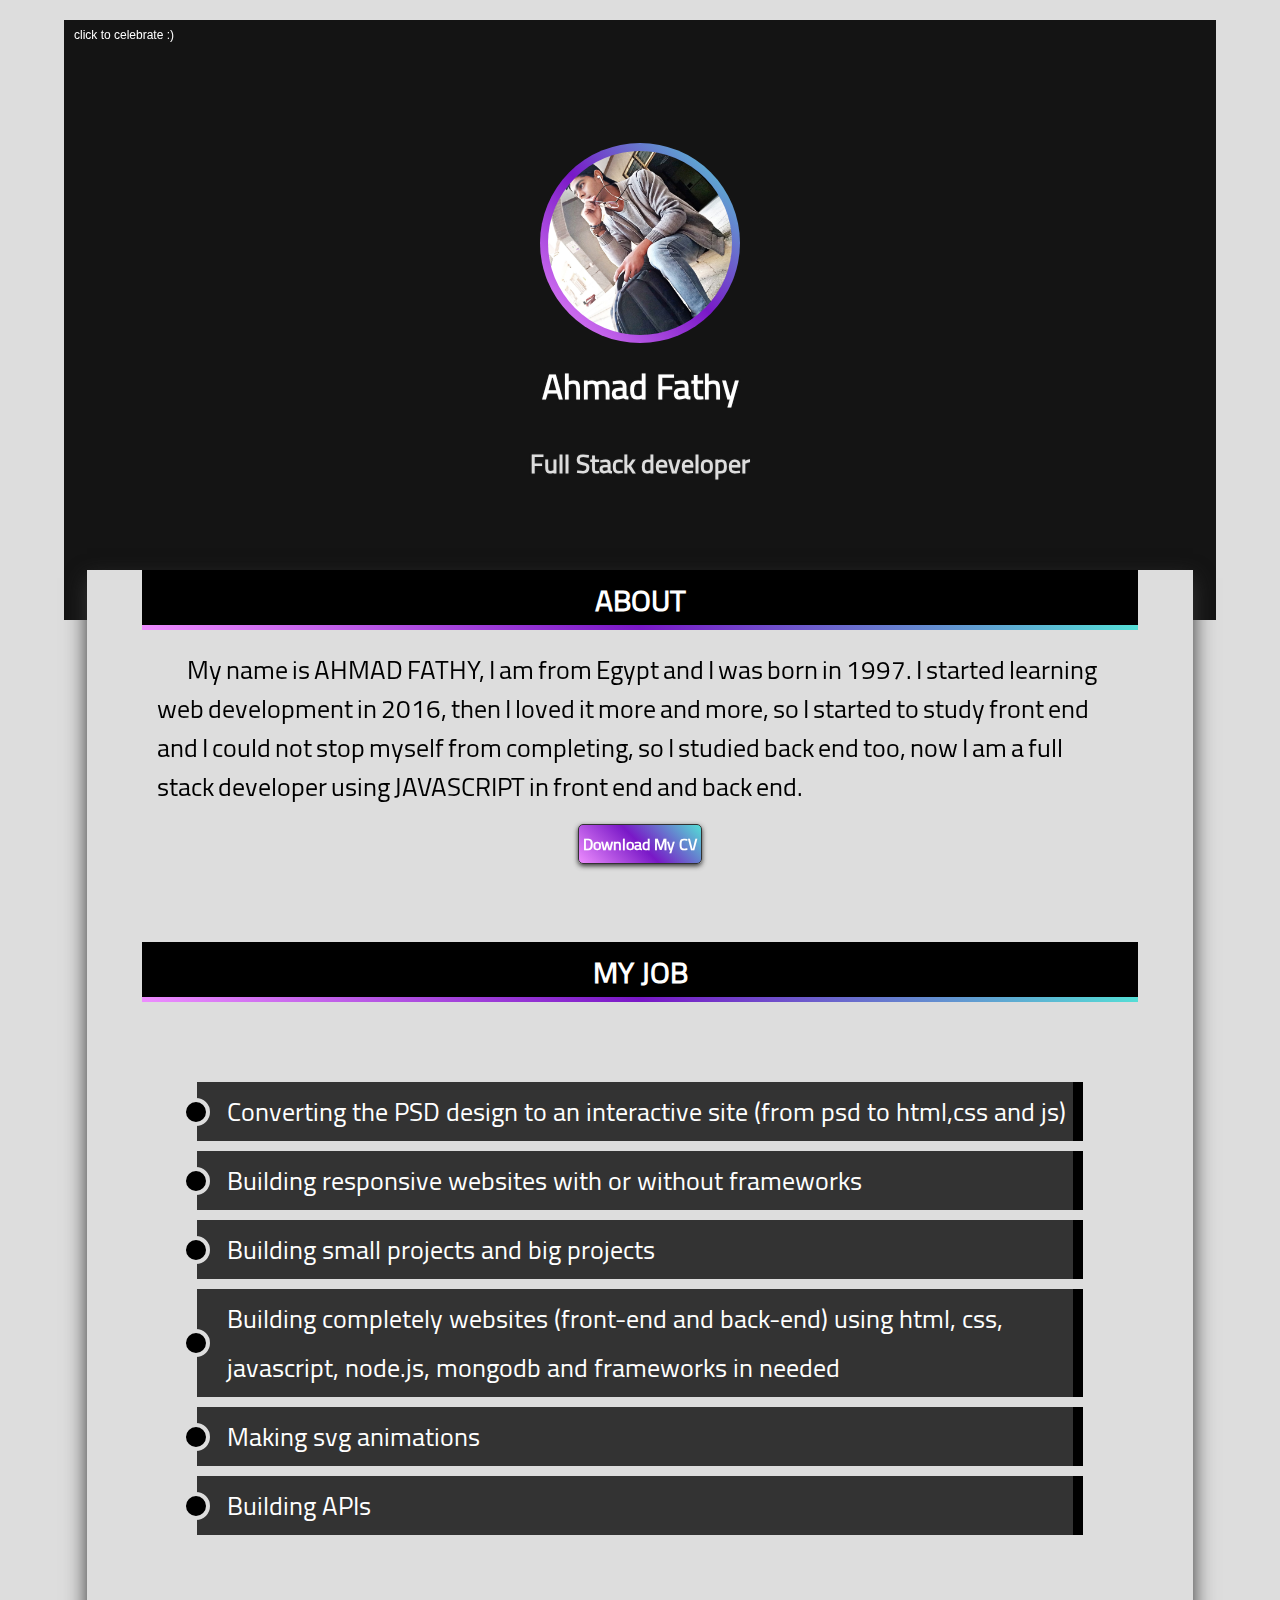
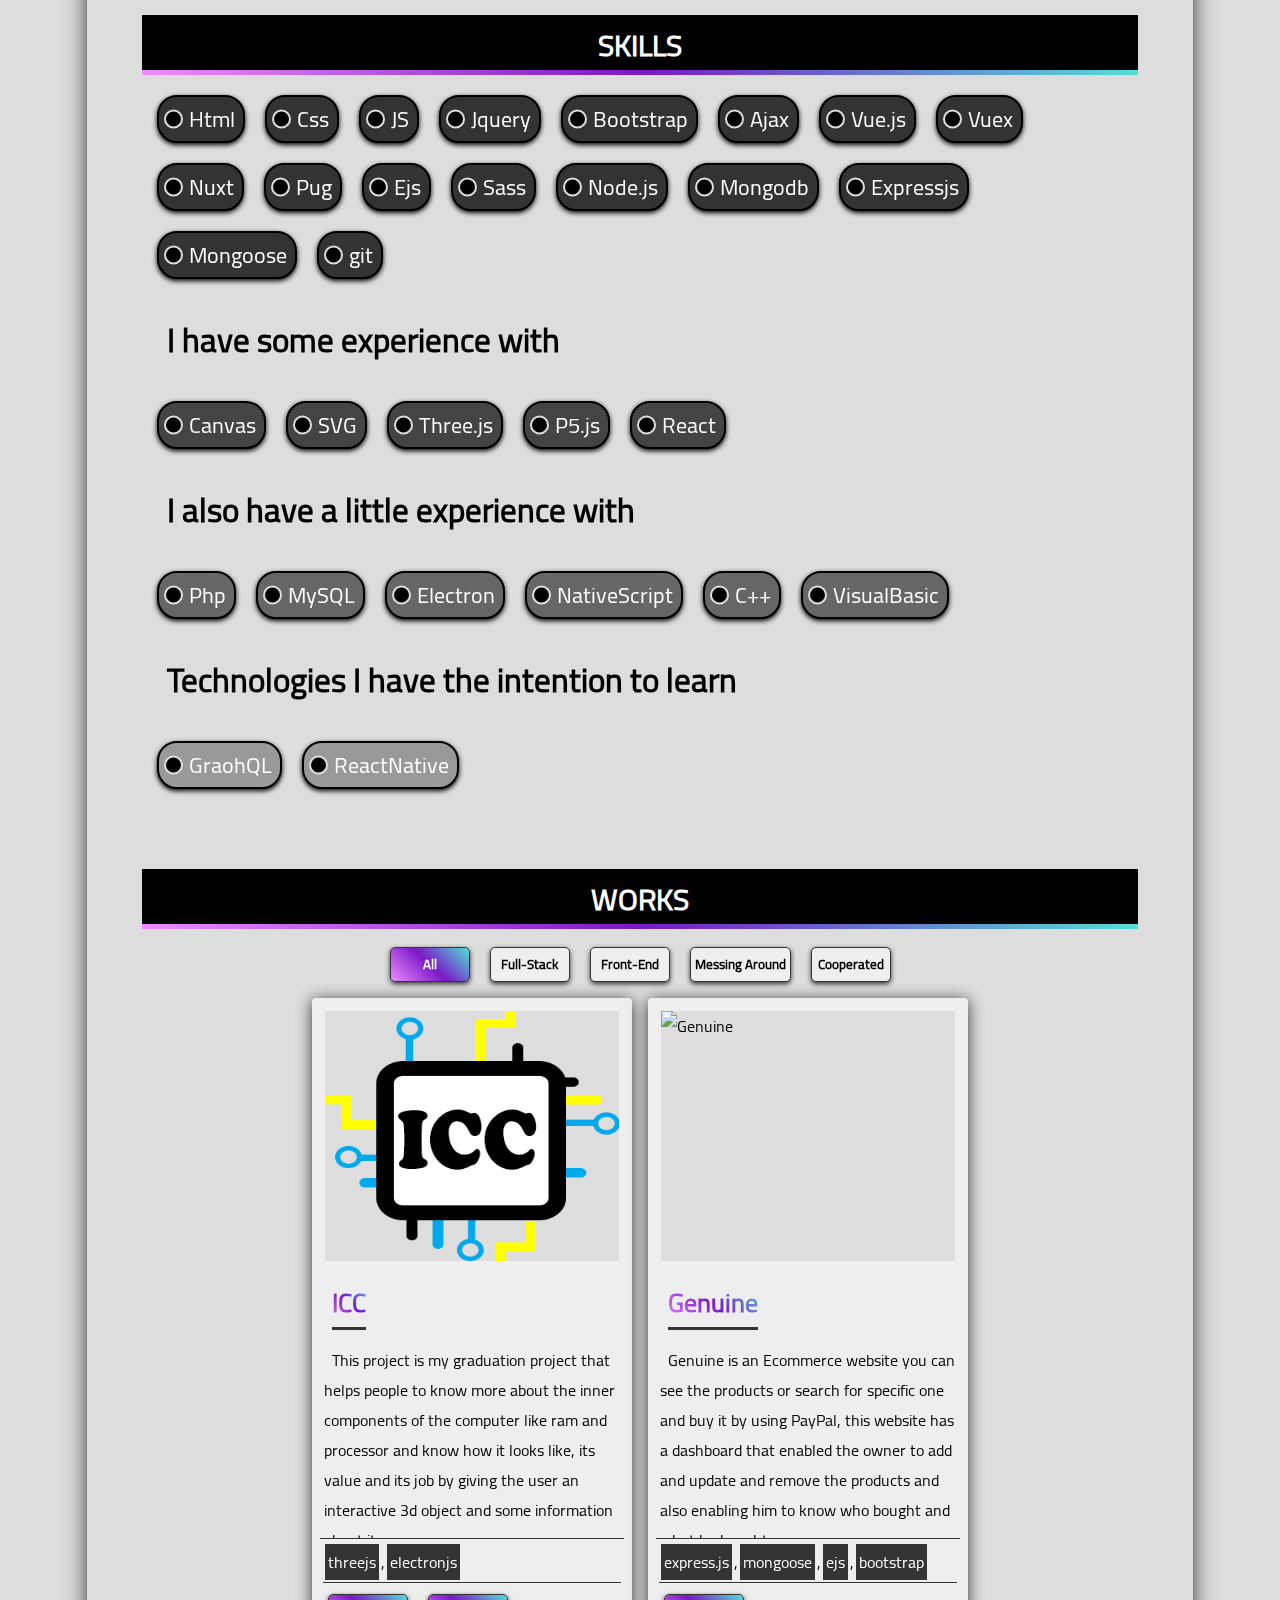
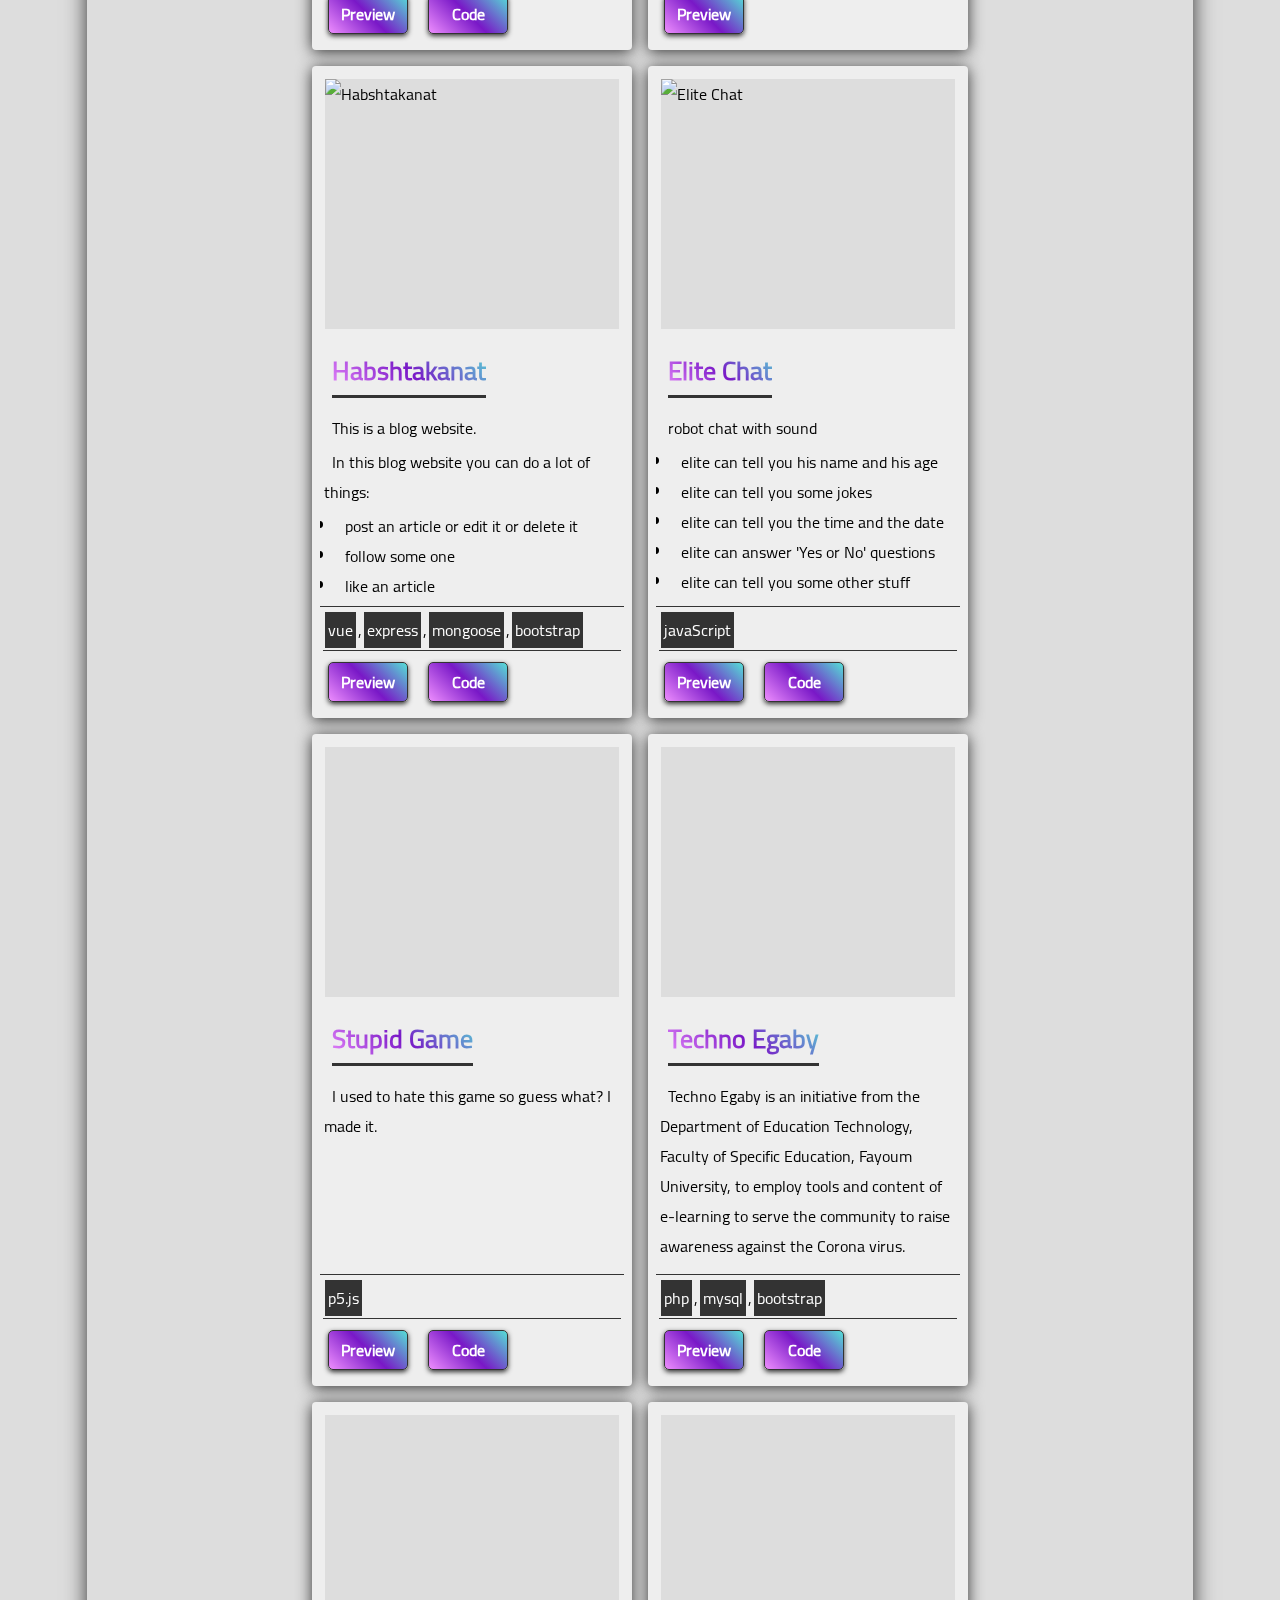
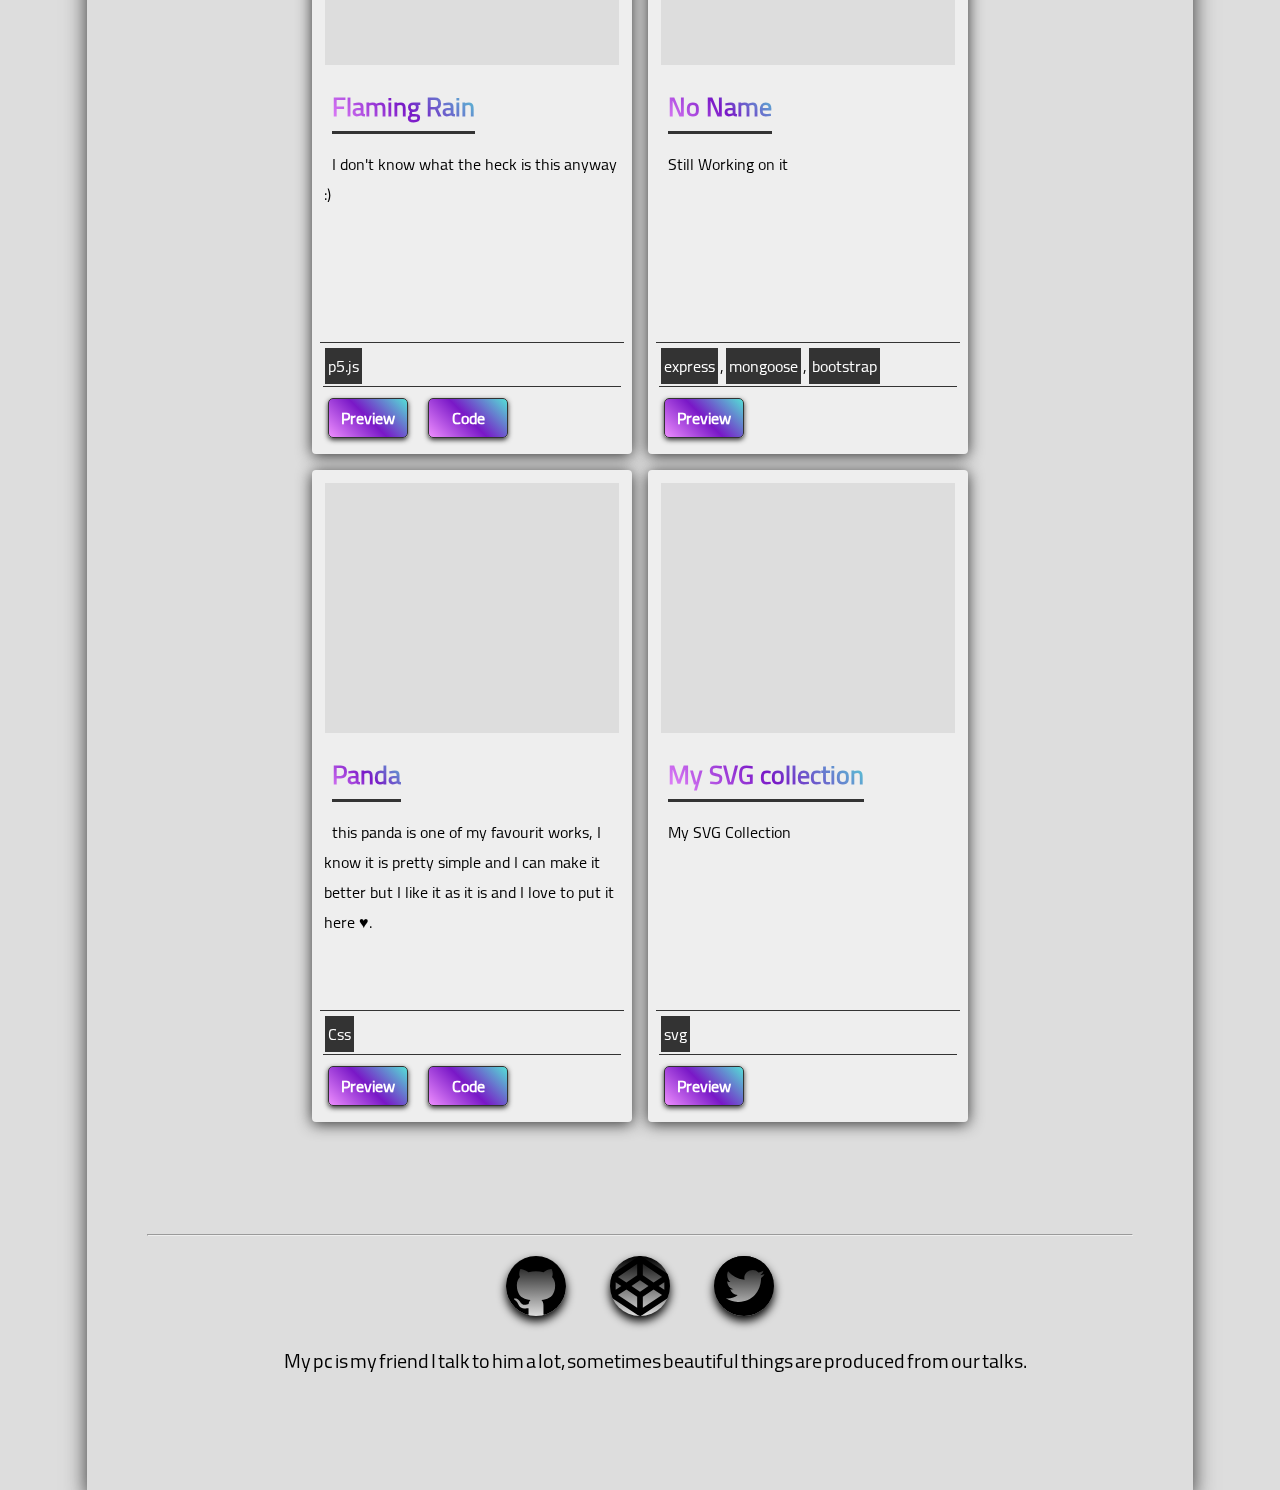
==== index.html @ 1980c222 "☺" ====
<!DOCTYPE html>
<html lang="en">
<head>
    <meta charset="UTF-8">
    <meta name="viewport" content="width=device-width, initial-scale=1.0">
    <meta http-equiv="X-UA-Compatible" content="ie=edge">
    <meta name="Description" content="full stack developer - javascript"/>
    <meta name="keywords" content="ahmad fathy, ahmed fathy, programmer, developer, front end developer, back end develope, full stack developer,freelancer,free lancer ,portofolio, js, javascript, javascript deceloper" />
    <meta property="og:image" content="images/me.jpg" />
    <link rel="icon" href="images/fav.png">
    <!-- <link href="https://fonts.googleapis.com/css?family=El+Messiri|Nova+Flat&display=swap" rel="stylesheet"> -->
    <link rel="stylesheet" href="style/main.css">
    <title>Ahmad Fathy</title>
</head>
<body>
  <section class="container">
    <header class="header">
      <img id="me" src="images/me.jpg" />
      <h1 class="my-name">Ahmad Fathy</h1>
      <h2 class="job-desc">Full Stack developer</h2>
    </header>
    <div class="inherit-container">

      <!-- ABOUT -->
      <div class="section about">
        <h2 class="sub-head">ABOUT</h2>
        <p class="paragraph">
            My name is AHMAD FATHY, I am from Egypt and I was born in 1997. I started learning web development in 2016, then I loved it more and more, so I started to study front end and I could not stop myself from completing, so I studied back end too, now I am a full stack developer using JAVASCRIPT in front end and back end.
        </p>
        <a href="cv/AHMAD FATHY CV.pdf" download class="btn btn-colorful">Download My CV</a>
      </div>

      <!-- MY-JOB -->
      <div class="section my-job">
        <h2 class="sub-head">MY JOB</h2>
        <ul>
          <li>Converting the PSD design to an interactive site (from psd to html,css and js)</li>
          <li>Building responsive websites with or without frameworks</li>
          <li>Building small projects and big projects</li>
          <li>Building completely websites (front-end and back-end) using html, css, javascript, node.js, mongodb and frameworks in needed</li>
          <li>Making svg animations</li>
          <li>Building APIs</li>
        </ul>
      </div>

      <!-- SKILLS -->
      <div class="section skills">
        <h2 class="sub-head">SKILLS</h2>
        <div class="languages">
          <!-- fluent -->
          <div class="fluent-langs"></div>

          <!-- Intermediate -->
          <h3 class="sub-head3">I have some experience with </h3>
          <div class="Intermediate-langs"></div>

          <!-- little experience -->
          <h3 class="sub-head3">I also have a little experience with </h3>
          <div class="little-langs"></div>

          <!-- intention  -->
          <h3 class="sub-head3">Technologies I have the intention to learn </h3>
          <div class="intention-langs"></div>
        </div>
      </div>

      <!-- WORKS -->
      <div class="section my-works-conatiner">
        <h2 class="sub-head">WORKS</h2>
        <div class="show-btns">
          <button class="btn show-btn btn-colorful" id="all">All</button>
          <button class="btn show-btn" id="fullstack">Full-Stack</button>
          <button class="btn show-btn" id="frontend">Front-End</button>
          <button class="btn show-btn" id="messingaround">Messing Around</button>
          <!-- <button class="btn show-btn" id="svg">SVG</button> -->
          <button class="btn show-btn" id="cooperated">Cooperated</button>
        </div>

        <div class="my-works"></div>

      </div>

      <!-- my links -->
      <div class="section contact">
        <hr width="100%"/>
        <div class="social">
          <a title="github" href="https://github.com/ahmadfathy97" target="_blank" rel="noopener">
            <img src="images/github.svg" alt="github">
          </a>
          <a title="codepen" href="https://codepen.io/ahmadfathy" target="_blank" rel="noopener">
            <img src="images/codepen.svg" alt="codepen">
          </a>
          <a title="twitter" href="https://twitter.com/ahmad_fathy97" target="_blank" rel="noopener">
            <img src="images/twitter.svg" alt="twitter">
          </a>
        </div>
        <p class="paragraph sm">
    My pc is my friend I talk to him a lot, sometimes beautiful things are produced from our talks.
        </p>
      </div>
    </div>
  </section>

  <section id="overlay" class="overlay">
      <span id="overlay-close">X</span>
      <img id="overlay-background"/>
  </section>
  <section class="loading">
      <div class="loader"></div>
  </section>
  <script src="js/p5.min.js"></script>
  <script src="js/randomCircles.js"></script>
  <script src="js/main.js"></script>
  <script src="js/skills.js"></script>
  <script src="js/works.js"></script>

</body>
</html>
---- style/main.css ----
*{padding:0;margin:0;box-sizing: border-box;transition: all .8s ease;font-family: 'Cairo', sans-serif;}
:root{
  --main-gradient: linear-gradient(45deg,rgb(237, 141, 254),rgb(121, 24, 199),rgb(84, 223, 214));
  /*
  --main-gradient: linear-gradient(45deg,#ed8dfe,#7918c7,#54dfd6);
  //linear-gradient(45deg,#ff0,#0ff,#f0f)
  */
  --light-color: #ddd;
  --dark-color: #333;
  --black: #000;
  --white: #fff;
}

body{
    background: var(--light-color);
    overflow: hidden;
}
*::-webkit-scrollbar {
    width: 1em;
}
/*body::-webkit-scrollbar-track {
  background: #ddd;
}*/
*::-webkit-scrollbar-thumb {
    background: var(--dark-color);
    cursor: pointer;
    box-shadow: 0px 0px 0px var(--light-color) inset;
}
*::-webkit-scrollbar-thumb:hover {
    box-shadow: 0px 0px 5px var(--light-color) inset;
}

/********* some global classes ***************/
.btn{
  padding: .25rem;
  margin: .5rem;
  display: inline-block;
  text-align: center;
  border: 1px solid var(--dark-color);
  border-radius: 5px;
  text-decoration: none;
  font-weight: bold;
  cursor: pointer;
  outline: none;
  min-width: 80px;
  box-shadow: 0px 2px 5px var(--dark-color);
  transition: all .3s ease
}
.btn-colorful{
  background: var(--main-gradient);
  color: var(--white);
}
.btn:hover{
  box-shadow: none;
}
.btn-colorful:hover{
  box-shadow: none;
}
.section{
    position: relative;
    width: 90%;
    margin: auto;
    min-height: 40vh;
    padding: 70px 5px;
    display: flex;
    align-items: center;
    justify-content: center;
    flex-direction: column;
}
.sub-head{
    padding: 2px;
    font-size: 30px;
    margin: auto;
    background: var(--black);
    color: var(--white);
    text-align: center;
    position: absolute;
    top: 0;
    width: 100%;
}
.sub-head:after{
    content: '';
    position: absolute;
    left:0;
    width: 100%;
    height: 5px;
    bottom: 0;
    background: var(--main-gradient);
}
.paragraph{
    text-indent: 30px;
    font-size: 26px;
    padding: 10px;
    line-height: 1.5em;
    word-spacing: -2px;
}
.sm{
    font-size: 20px;
}
/****************************************/

.container{
    width: 90%;
    margin: 20px auto 50px;
}
header{
    /*background: var(--dark-color);*/
    position: relative;
    background-size: cover;
    display: flex;
    align-items: center;
    justify-content: center;
    flex-direction: column;
    min-height: 600px;
    height: 600px;
    padding: 5px;
    user-select: none; /* to enjoy the celebration without iterrupting :)*/
}
header #defaultCanvas0{
  position: absolute;
  top:0;left:0;
  z-index: -1;
  width: 100%;
  height: 100%;
}
header img{
    width: 200px;
    height: 200px;
    border-radius: 50%;
    background-size: cover;
    background-position: center center;
    padding: 8px;
    cursor: pointer;
    background: var(--main-gradient);
}
header img:hover{
    padding: 3px;
}
header h1.my-name{
    font-size: 35px;
    color: var(--white);
    text-shadow: 0px 0px 2px var(--dark-color);
    margin: 10px;
}
header h2.job-desc{
    font-size: 26px;
    color: var(--light-color);
    text-shadow: 0px 0px 2px var(--dark-color);
    margin: 10px;
}

/*the container that contains all sections exept the header */
.inherit-container{
    position: relative;
    background: var(--light-color);
    width: 96%;
    margin: -50px auto;
    box-shadow: 0px 8px 20px var(--dark-color);
}
/* my job section */
.my-job ul{
    padding-top: 60px;
}
.my-job ul li{
    padding: 5px;
    padding-left: 30px;
    position: relative;
    list-style-type: none;
    font-size: 26px;
    margin: 10px auto;
    background: var(--dark-color);
    width: 90%;
    color: var(--white);
}
.my-job ul li:before{
    content: '';
    position: absolute;
    width: 20px;
    height: 20px;
    top: 50%;
    left: -15px;
    border: 4px solid var(--light-color);
    transform: translate(0, -50%);
    border-radius: 50%;
    background: var(--black);
}
/*.my-job ul li:hover{
    background: var(--main-gradient);
    color: var(--black);
    box-shadow: 0px 2px 5px 2px var(--black)
}*/
.my-job ul li:hover:before, .my-job ul li:hover:after{
    background: var(--main-gradient);
}
.my-job ul li:after{
    content: '';
    position: absolute;
    right: 0;
    width: 10px;
    height: 100%;
    bottom: 0;
    background: var(--black)
}

/* Skills section */
.lang{
    display: inline-block;
    padding: 1px 8px;
    padding-left: 30px;
    text-align: center;
    background: var(--dark-color);;
    color: var(--white);
    border-radius: 20px;
    margin: 10px;
    box-shadow: 0px 2px 5px var(--black);
    font-size: 22px;
    position: relative;
    border: 2px solid var(--black);
}
.lang:after{
    content: '';
    position: absolute;
    top: 50%;
    transform: translate(0, -50%);
    width: 15px;height: 15px;border-radius: 50%;
    background:var(--black);
    border: 2px solid var(--light-color);;
}
.lang:after{
    left: 5px;
}
.lang:hover:after{
    background: var(--main-gradient);
}
.Intermediate{
  background: #444;
}
.little{
    background: #666;
}
.sub-head3{
    font-size: 33px;
    margin: 20px;
}
.intention{
    background: #999;
}
.my-works-conatiner{
  padding-bottom: 0;
}

/* my work section*/
.my-works{
  display: flex;
  align-items: center;justify-content: center;flex-wrap: wrap;
}
.my-works .work{
  width: 320px;
  margin: .5rem;
  padding: .5rem;
  border-radius: 4px;
  box-shadow: 0px 2px 15px var(--dark-color);
  background: #eee
}
.my-works .work .img-container{
  border-radius: 5px;
  padding: 5px;
  overflow: hidden;
  /*background: var(--main-gradient)*/
}
.my-works .work img{
  background: var(--light-color);
  display: block;
  width: 100%;
  height: 250px;
  position: relative;
  cursor: pointer;
  transition: all .3s ease;
}
.my-works .work img:hover{
  transform: scale(1.5,1.5);
}
.my-works .work h3{
  margin: 12px;
}
.my-works .work h3 span{
  font-size: 26px;
  background: var(--main-gradient);
  font-weight: 900;
  -webkit-background-clip: text;
  -webkit-text-fill-color: rgba(0,0,0,0);
  border-bottom: 3px solid var(--dark-color)
}
.my-works .work .work-desc{
  height: 200px;
  overflow-y: auto;
  padding: 2px;
  text-indent: 8px;
  border-bottom: 1px solid var(--dark-color);
}
.my-works .work .work-desc ul li{
  margin-left: 15px !important;
}
.my-works .work .work-desc p{
  margin: 4px 2px;
}
.my-works .work .languages{
  margin: 3px;
  border-bottom: 1px solid var(--dark-color);
}
.my-works .work .languages span{
  display: inline-block;
  background: var(--dark-color);
  color: var(--white);
  padding: 3px;
  margin: 2px
}

/* contact section */
.contact{
    padding-top: 0;
    padding-bottom: 0;
}
.social a{
    border-radius: 50%;
    width: 60px;
    height: 60px;
    text-decoration: none;
    display: inline-block;
    margin: 20px;
    background: linear-gradient(var(--black), transparent);
    transition: all 2s ease;
}
.social a:hover > img{
    background: var(--main-gradient);;
    box-shadow: none;
}
.social a img{
    width: 100%;
    height: 100%;
    border-radius: 50%;
    box-shadow: 0px 5px 10px var(--black);
}

.overlay{
    transition: all 0 ease;
    display: none;
    position: fixed;
    top: 0;left: 0;
    background: linear-gradient(45deg,rgba(237, 141, 254,.95),rgba(121, 24, 199,.95),rgba(84, 223, 214,.95));
    width: 100%;
    height: 100vh;
    justify-content: center;
    align-items: center;
}
.overlay span{
    cursor: pointer;
    position: absolute;
    top: 10px;
    right: 10px;
    width: 30px;
    height: 30px;
    display: flex;align-items: center;justify-content: center;
    border-radius: 50%;
    color: var(--black);
    background: var(--white);
    font-size: 22px;
    z-index: 2
}
.overlay span:hover{
    background: var(--black);
    color: var(--white);
}
.overlay img{
    background-size: cover;
    background-position: center center;
    height: 95%;
    width: 95%;
    max-height: 800px;
    max-width: 1000px;

}
/*loading*/

.loading{
  min-height: 100vh;
  display: flex;
  position: fixed;
  width: 100%;
  z-index: 999999999999999999999;
  top:0;left: 0;
  align-items: center;
  justify-content: center;
  flex-direction: column;
  background: var(--black)
}
.loader{
  transition: all 0s ease;
  position: relative;
  display: flex;align-items: center;justify-content: center;
  width: 200px;
  height: 200px;
  border-radius: 50%;
  background: var(--main-gradient);/*linear-gradient(#ff8,#f88,#0080ff,#673ab7)*/
  animation: load 3s linear infinite;
}
.loader::after{
  content: 'LOADING...';
  position: absolute;
  font-size: 30px;
  color: var(--white);
  display: flex;align-items: center;justify-content: center;
  word-wrap: break-word;
  width: 90%;
  height: 90%;
  border-radius: 50%;
  background: var(--black);
  animation: loadAf 3s linear infinite;
}
.disable{
  animation: disable .3s ease forwards;
}

@keyframes load{
  100%{transform: rotate(360deg);}
}
@keyframes loadAf{
  100%{transform: rotate(-360deg);}
}

@keyframes disable {
  100%{
    overflow: hidden;
    width:0;
    height:0;
    opacity: 0;
    margin:0;
    padding: 0
  }
}

@media(max-width: 1200px){
    .container{
        width: 100%;
        margin: 0;
    }
    .overlay img{
        width: 90%;
        height: 90%;
    }
}
@font-face {
  font-family: Cairo;
  src: url('../fonts/Cairo.ttf');
  font-display: swap;
}
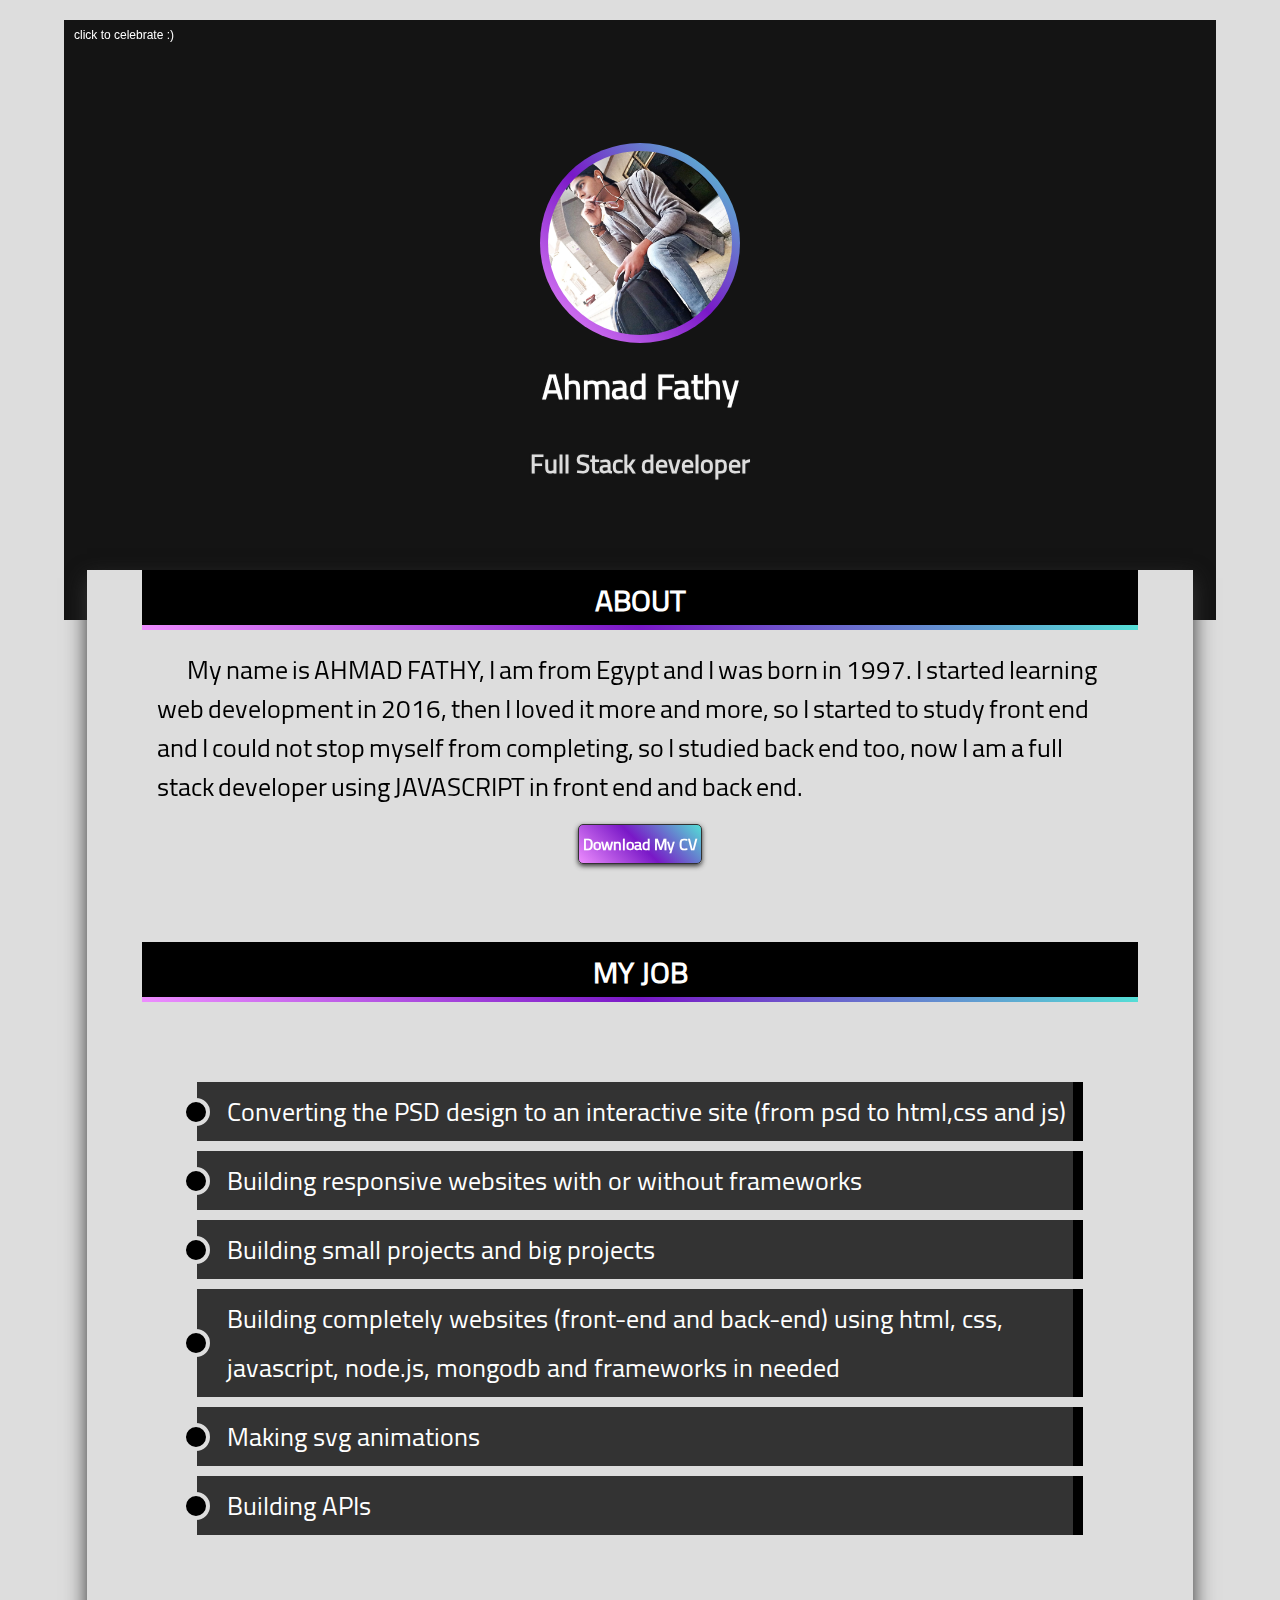
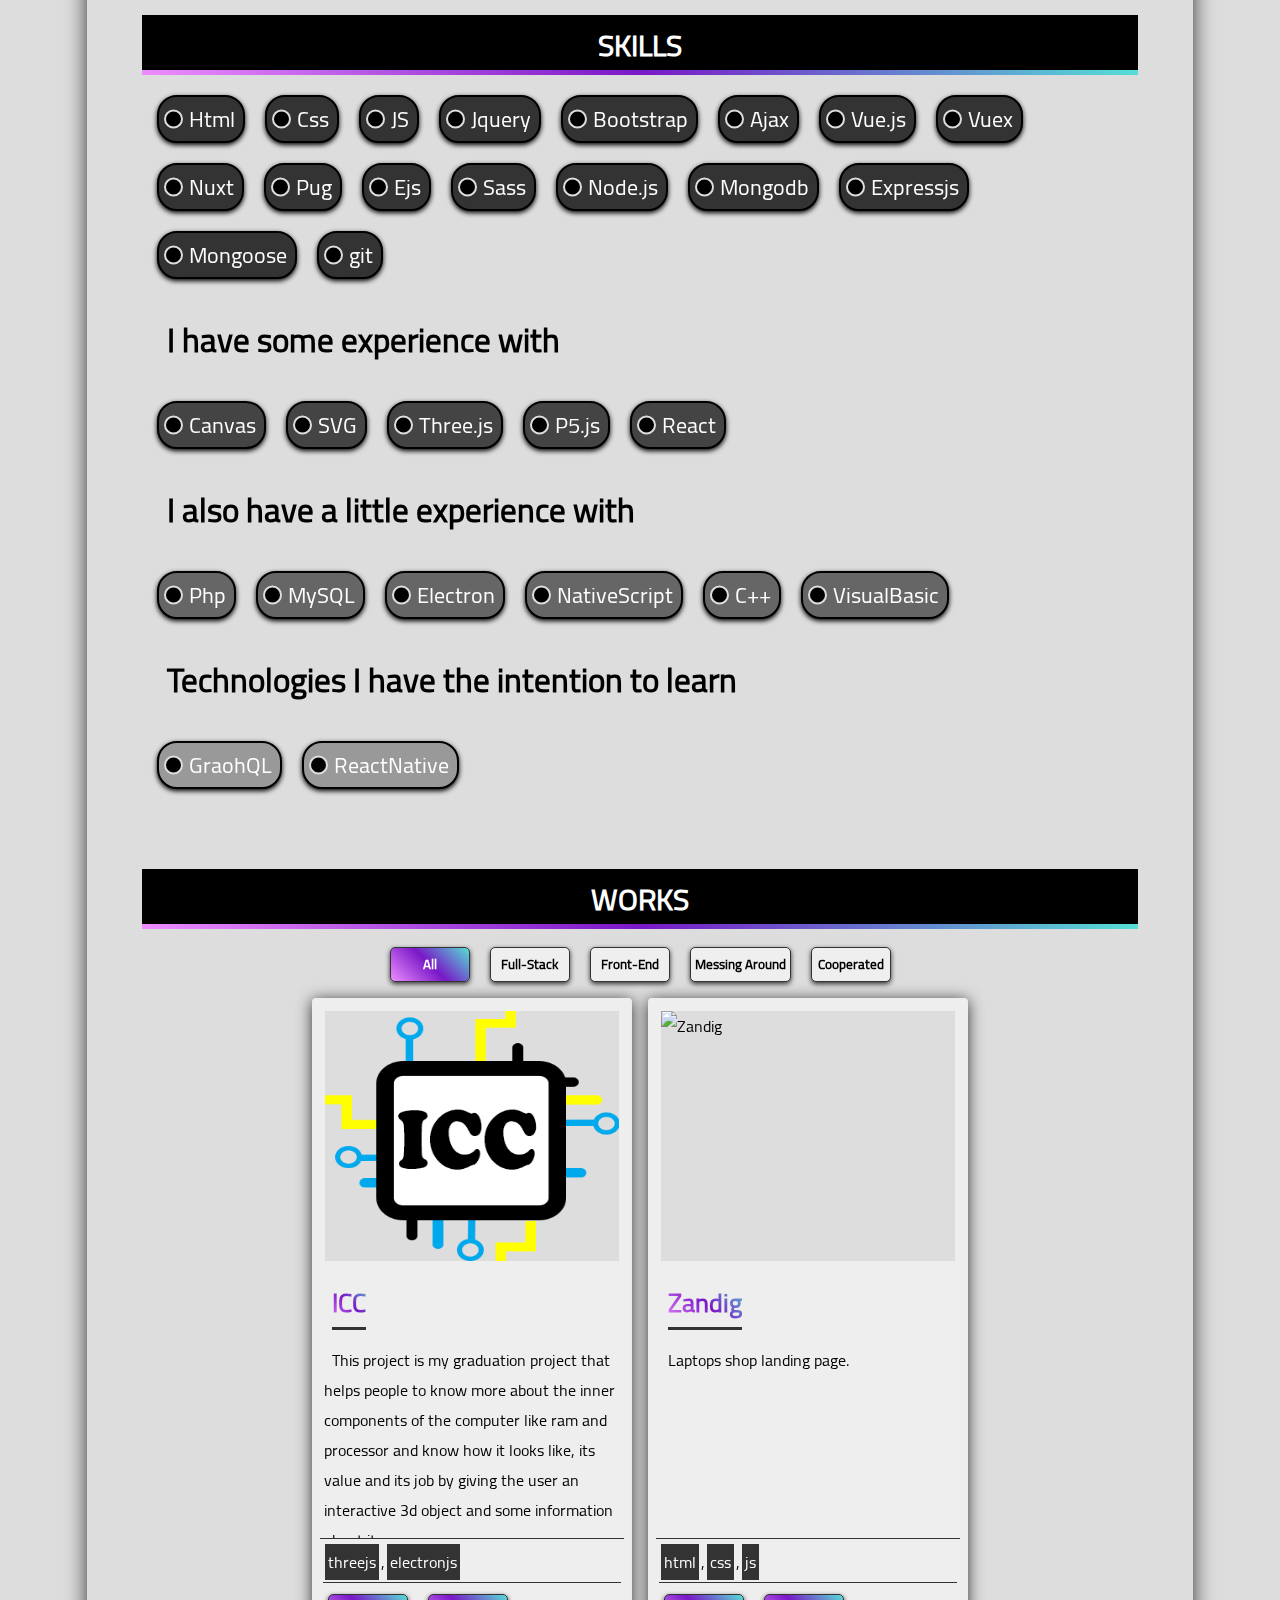
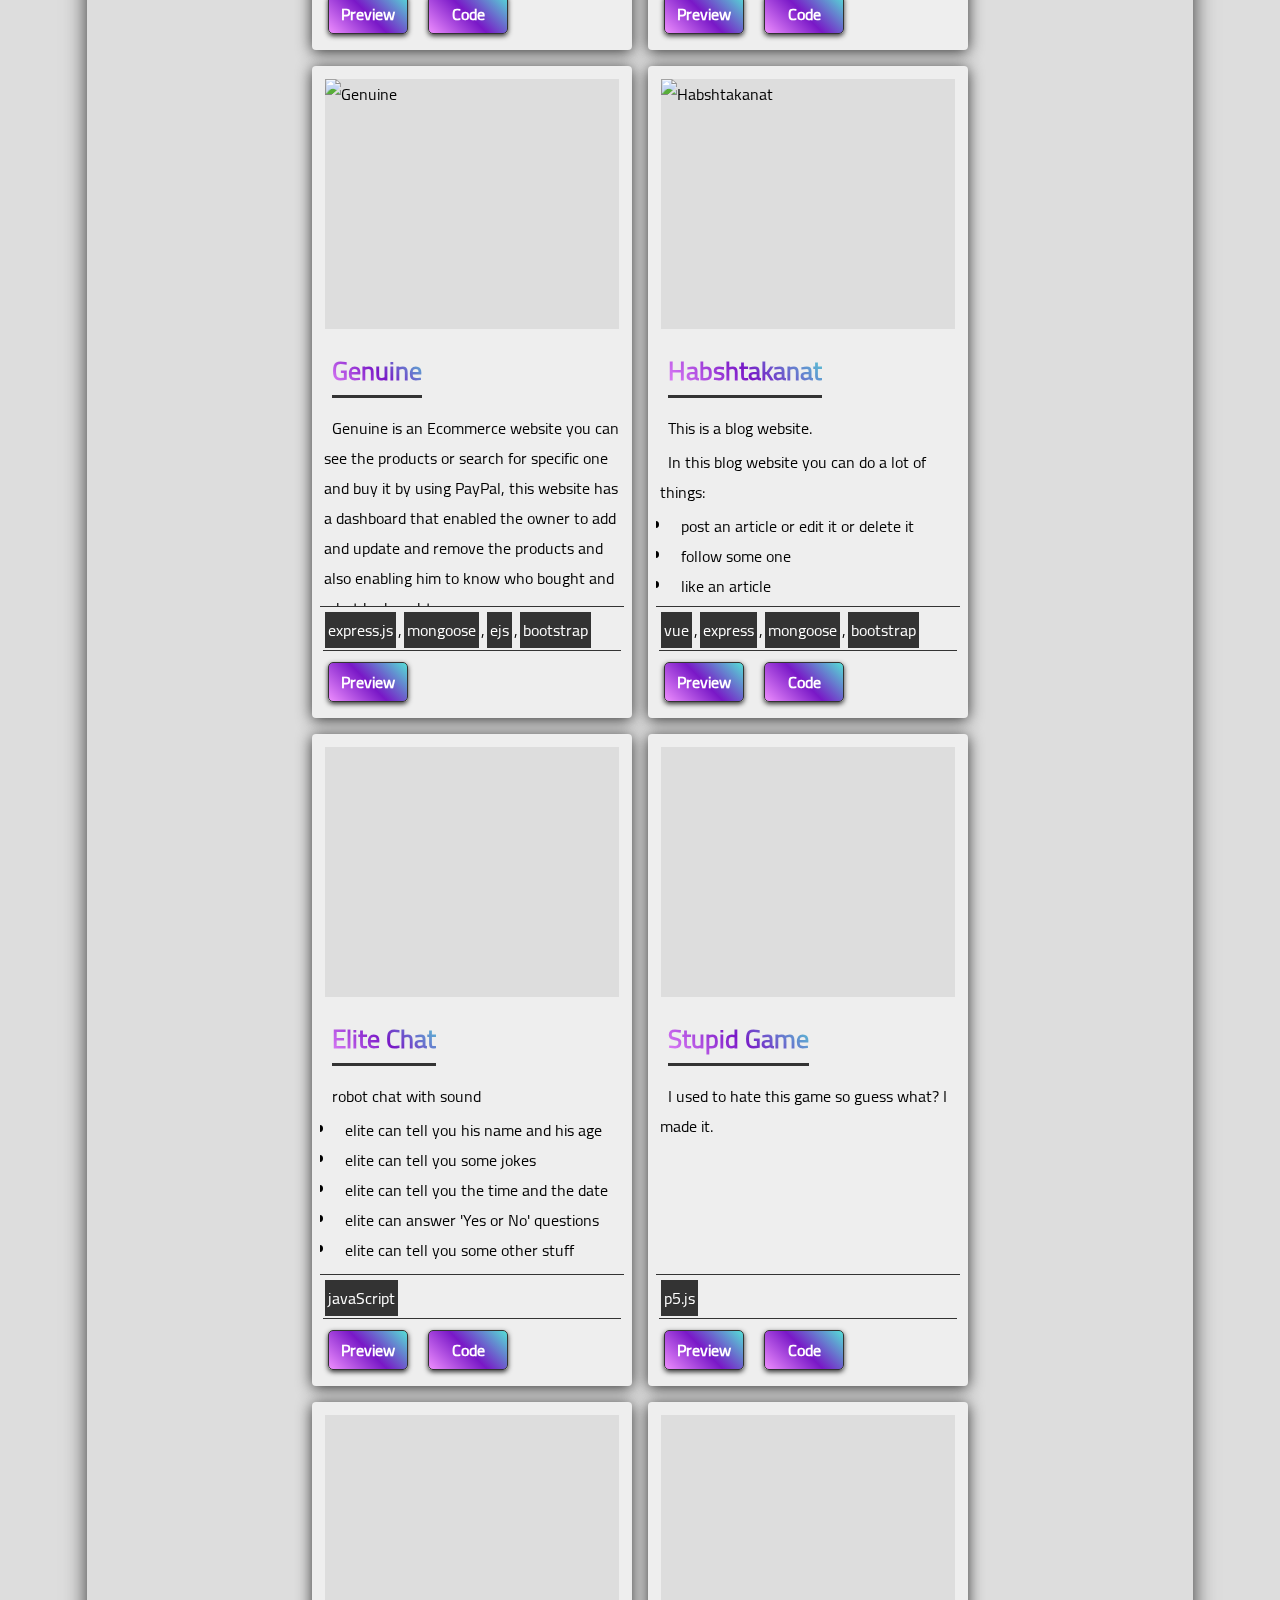
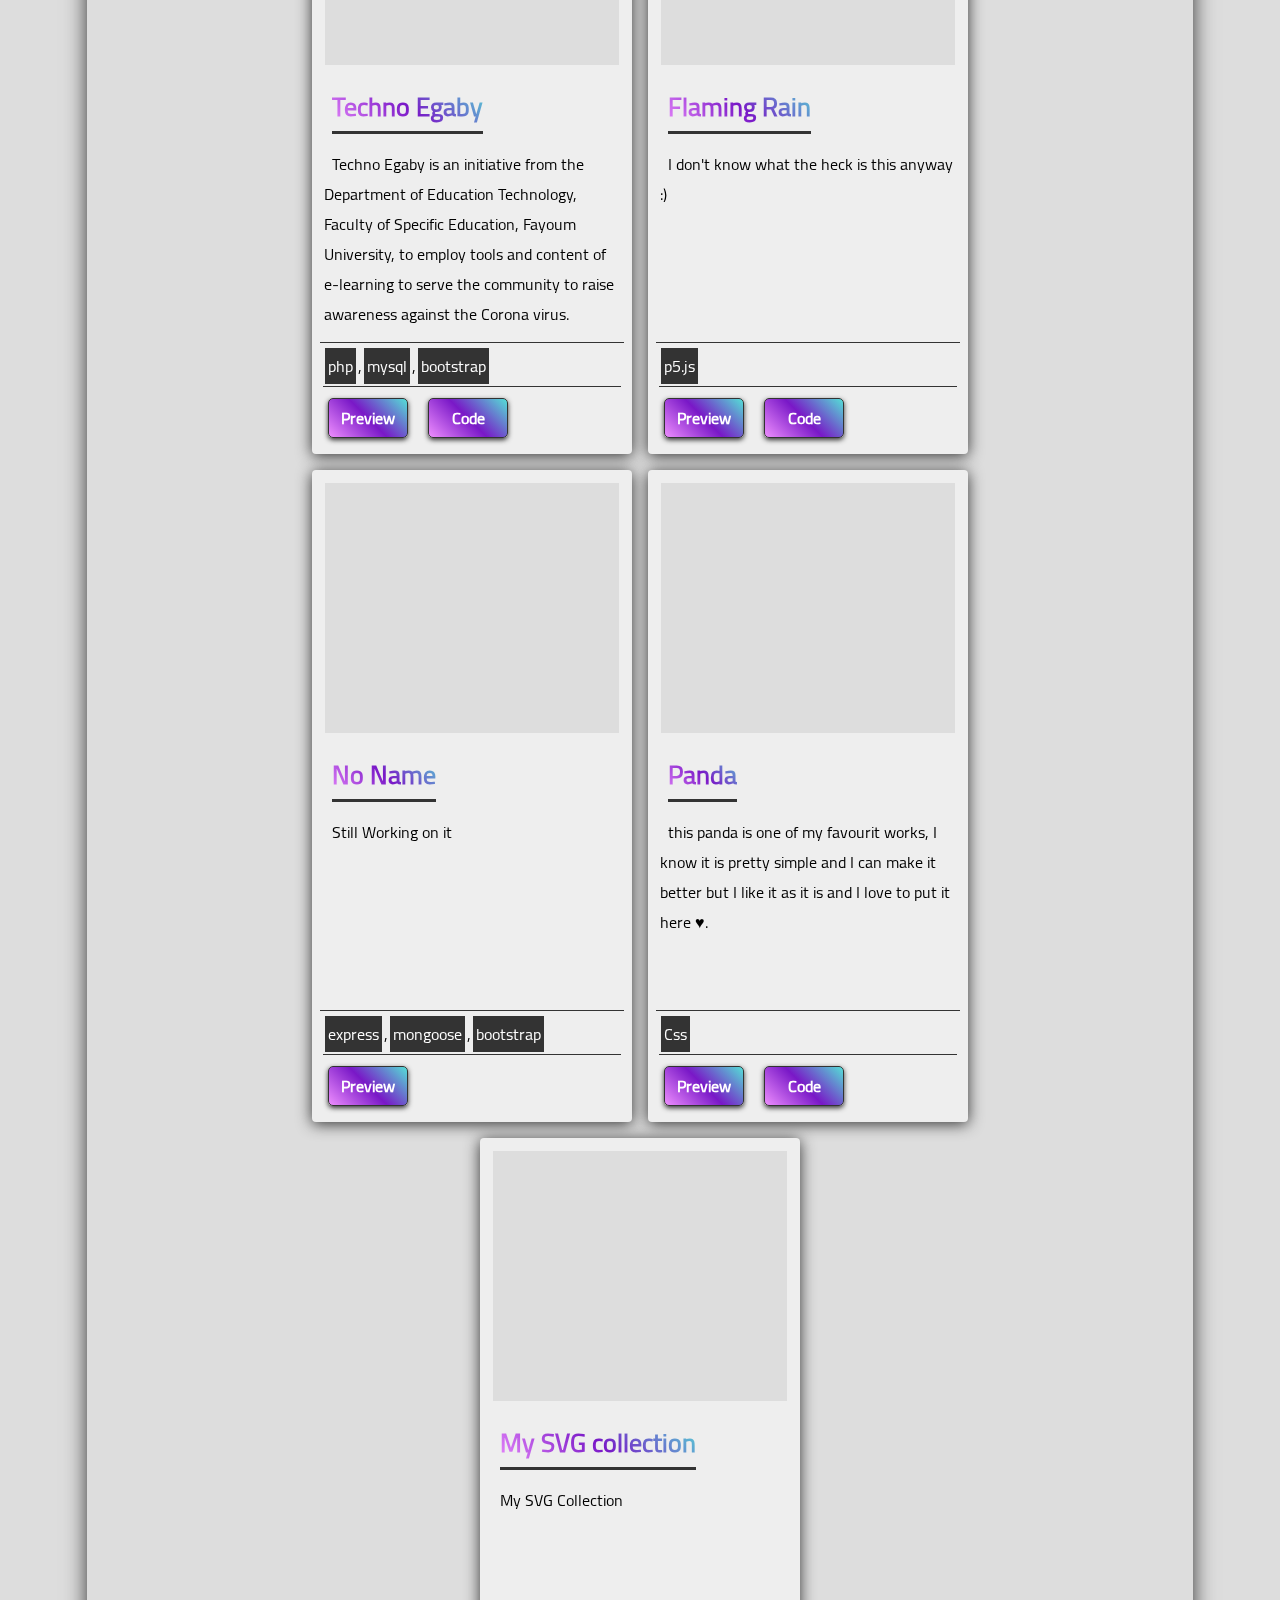
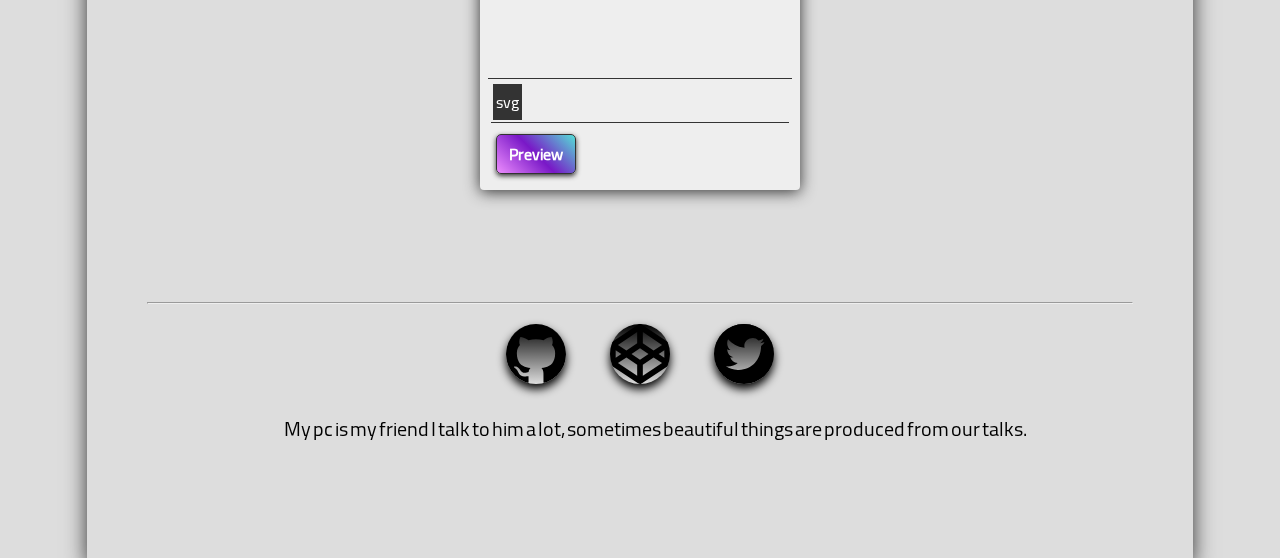
==== commit b0b75b78: "added on project and edited meta tags" ====
--- a/index.html
+++ b/index.html
@@ -4,13 +4,14 @@
     <meta charset="UTF-8">
     <meta name="viewport" content="width=device-width, initial-scale=1.0">
     <meta http-equiv="X-UA-Compatible" content="ie=edge">
-    <meta name="Description" content="full stack developer - javascript"/>
-    <meta name="keywords" content="ahmad fathy, ahmed fathy, programmer, developer, front end developer, back end develope, full stack developer,freelancer,free lancer ,portofolio, js, javascript, javascript deceloper" />
+    <meta name="description" content="Ahmad Fathy | full stack developer - javaScript developer"/>
+    <meta name="keywords" content="ahmad fathy, ahmed fathy, programmer, developer, front end developer, back end develope, full stack developer,freelancer,free lancer ,portfolio, js, javascript, javascript deceloper" />
+    <meta name="author" content="Ahmad Fathy">
     <meta property="og:image" content="images/me.jpg" />
     <link rel="icon" href="images/fav.png">
     <!-- <link href="https://fonts.googleapis.com/css?family=El+Messiri|Nova+Flat&display=swap" rel="stylesheet"> -->
     <link rel="stylesheet" href="style/main.css">
-    <title>Ahmad Fathy</title>
+    <title>Ahmad Fathy | full stack developer</title>
 </head>
 <body>
   <section class="container">
--- a/style/main.css
+++ b/style/main.css
@@ -392,7 +392,8 @@
   align-items: center;
   justify-content: center;
   flex-direction: column;
-  background: var(--black)
+  background: var(--black);
+  transition: all 0s ease;
 }
 .loader{
   transition: all 0s ease;
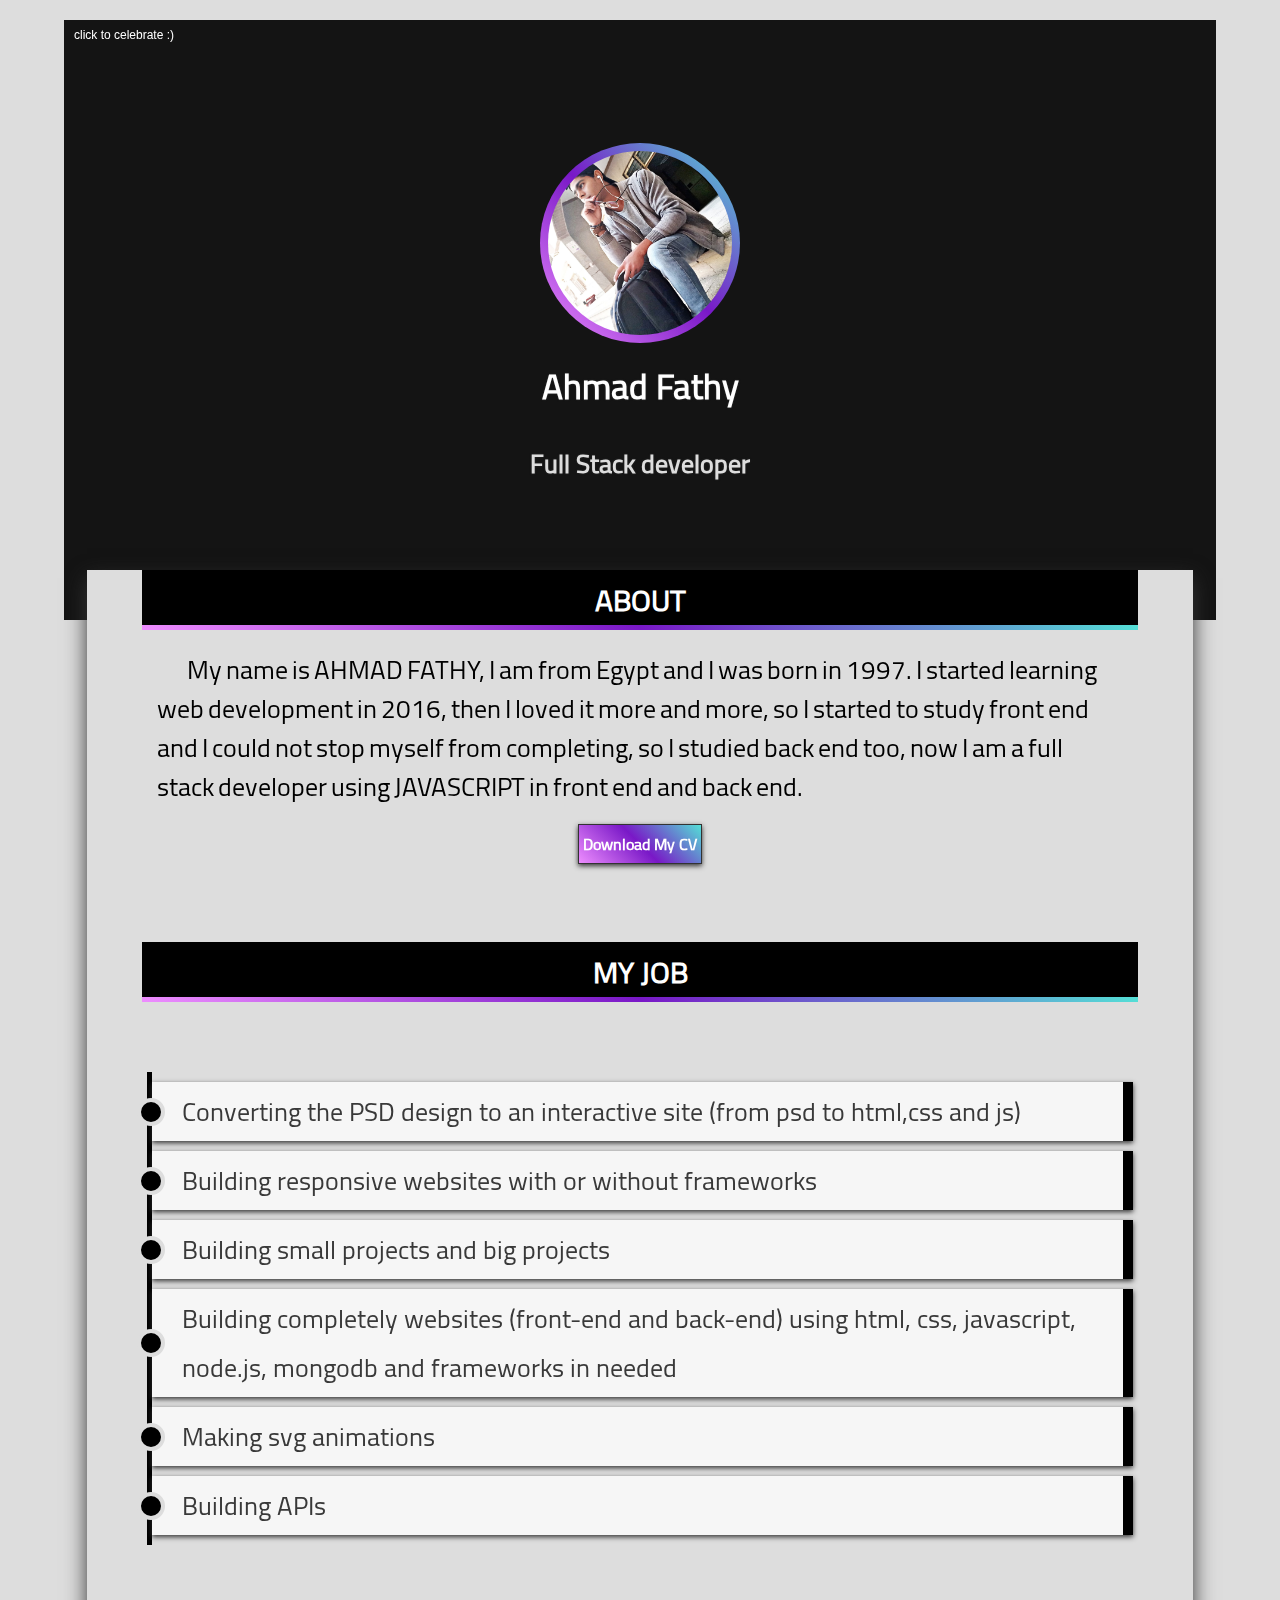
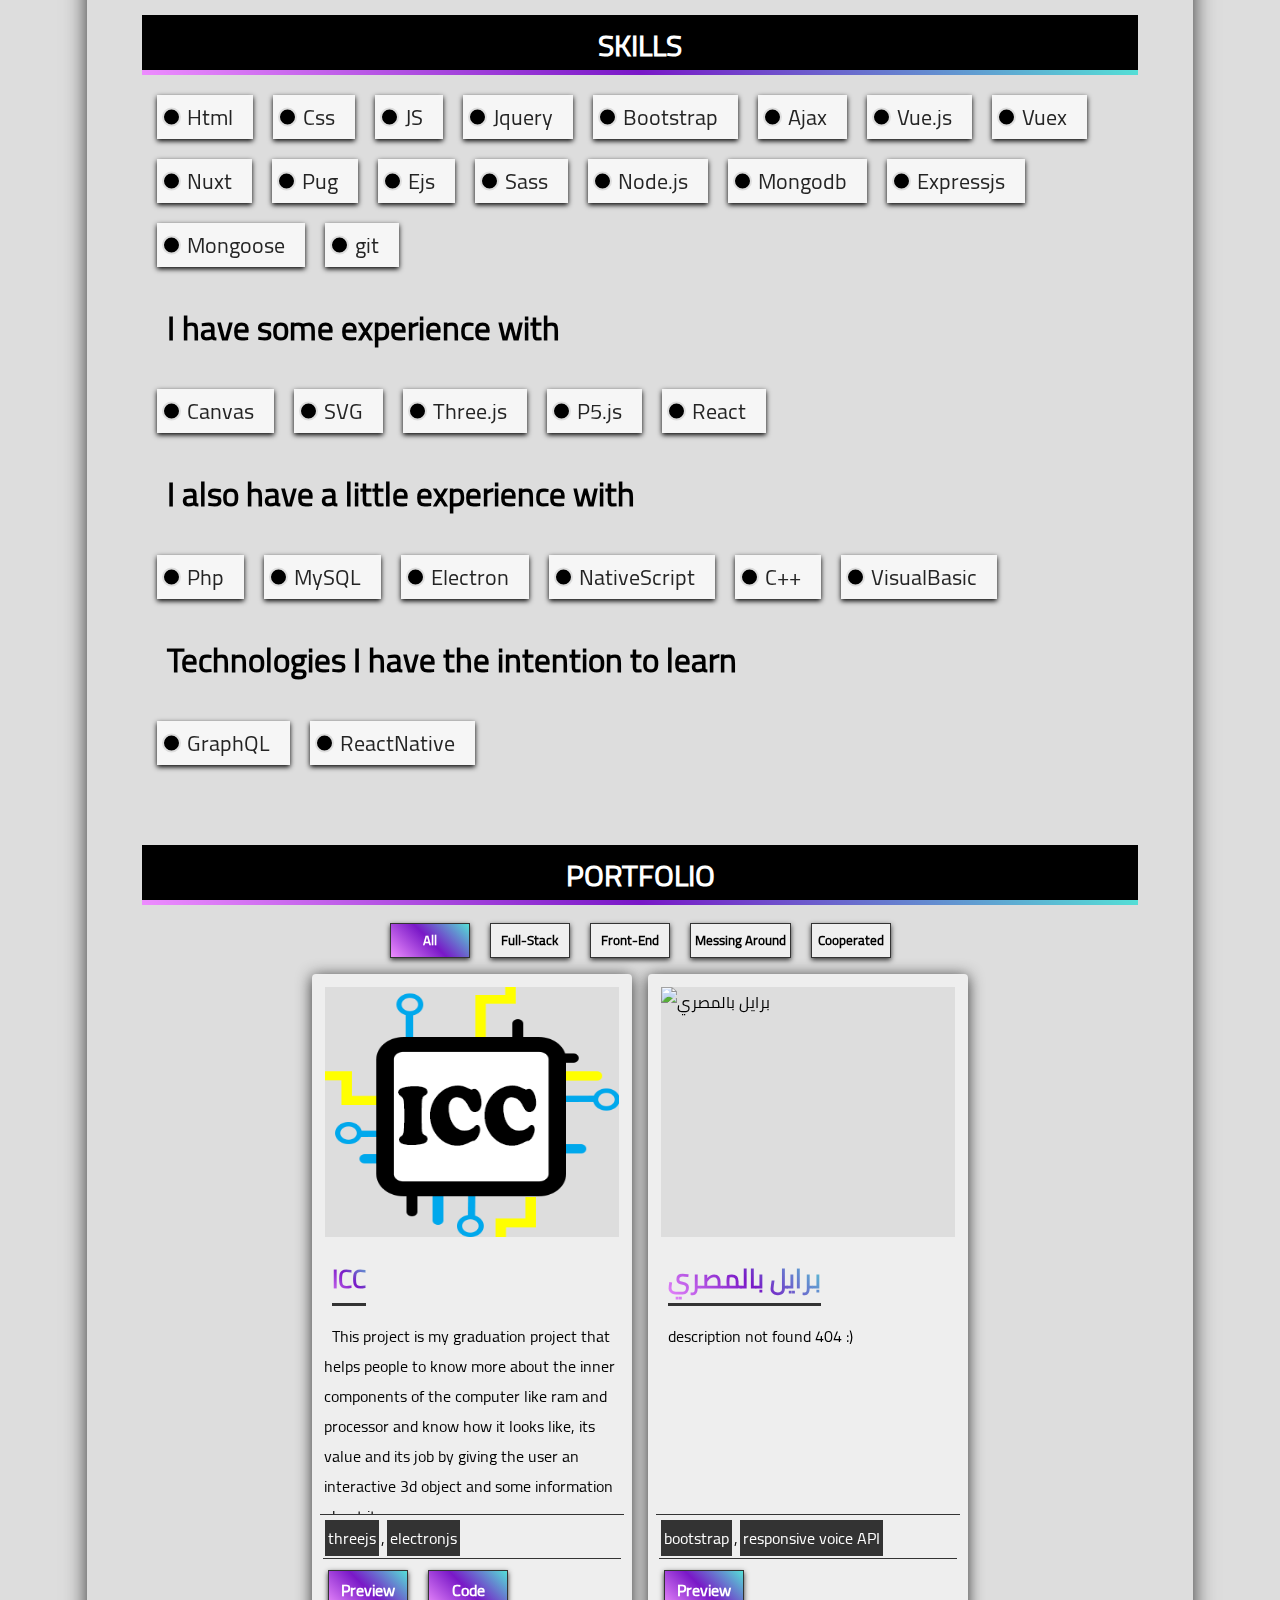
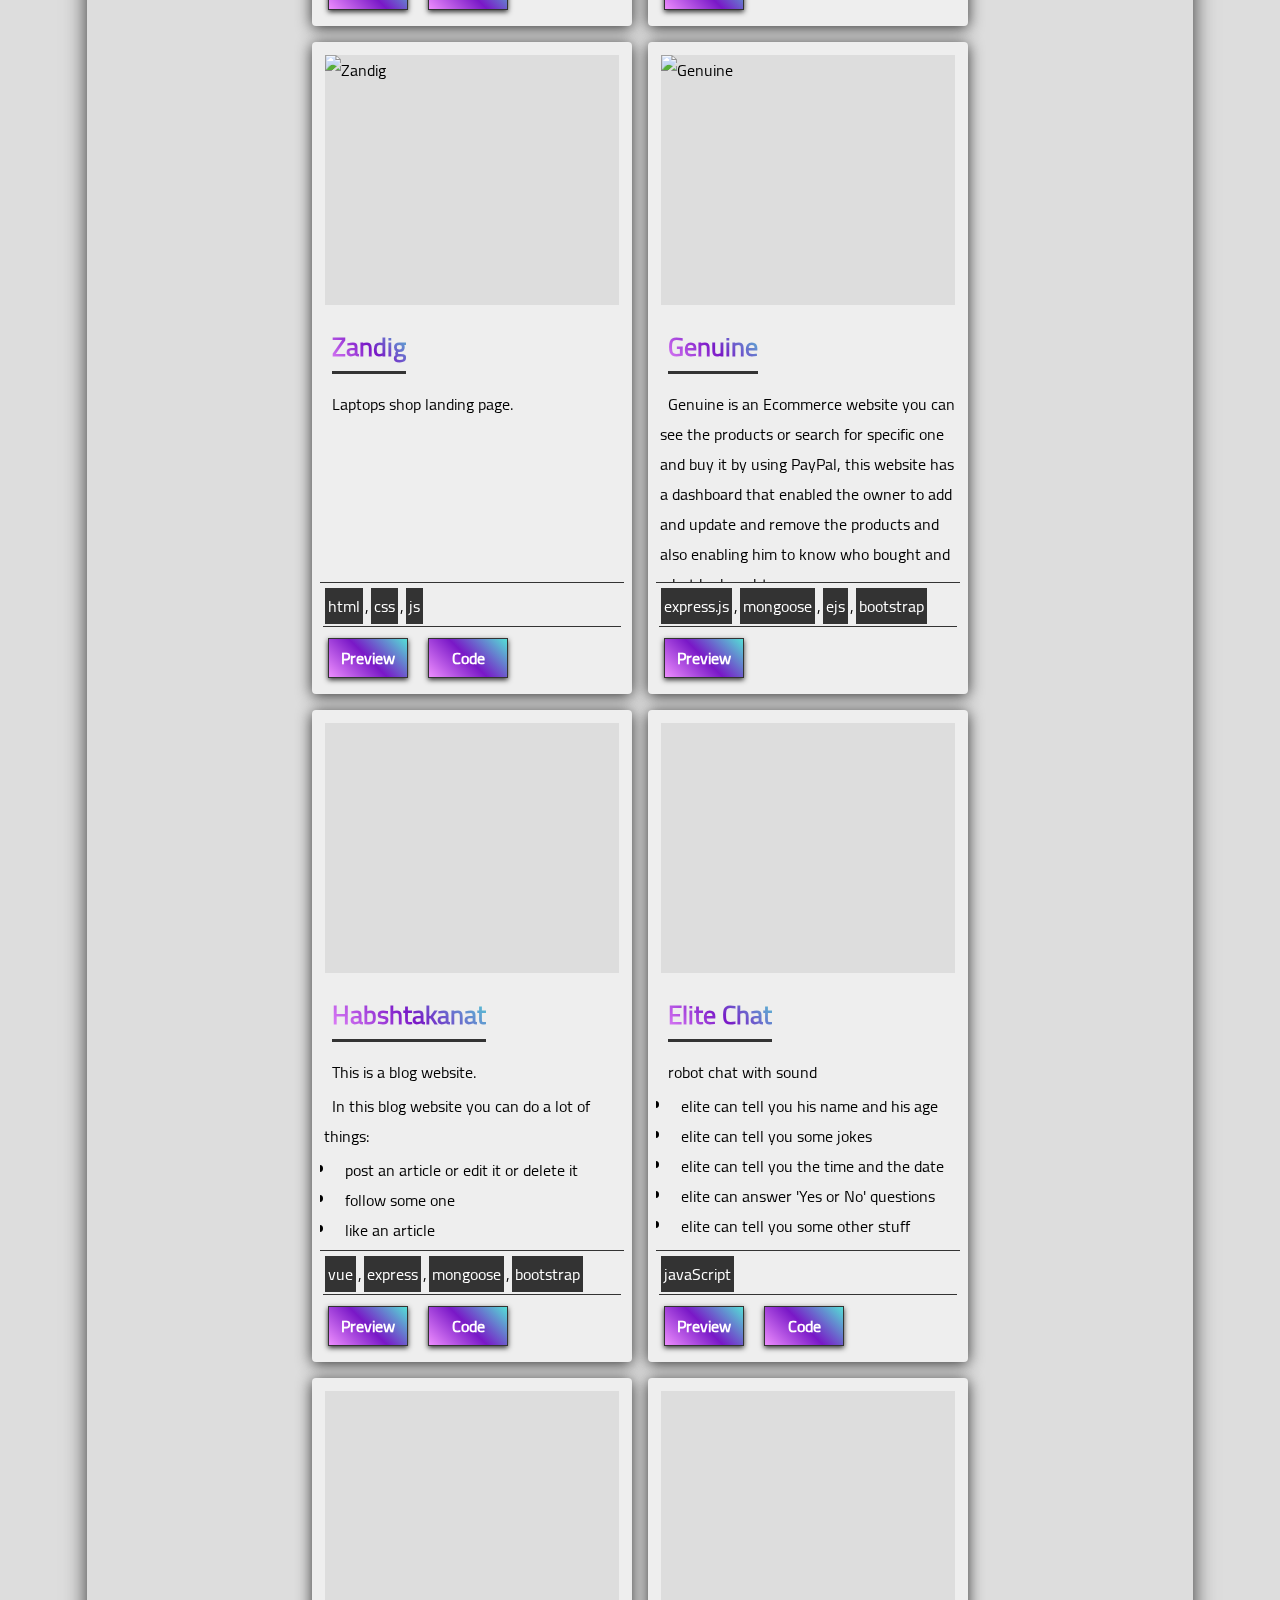
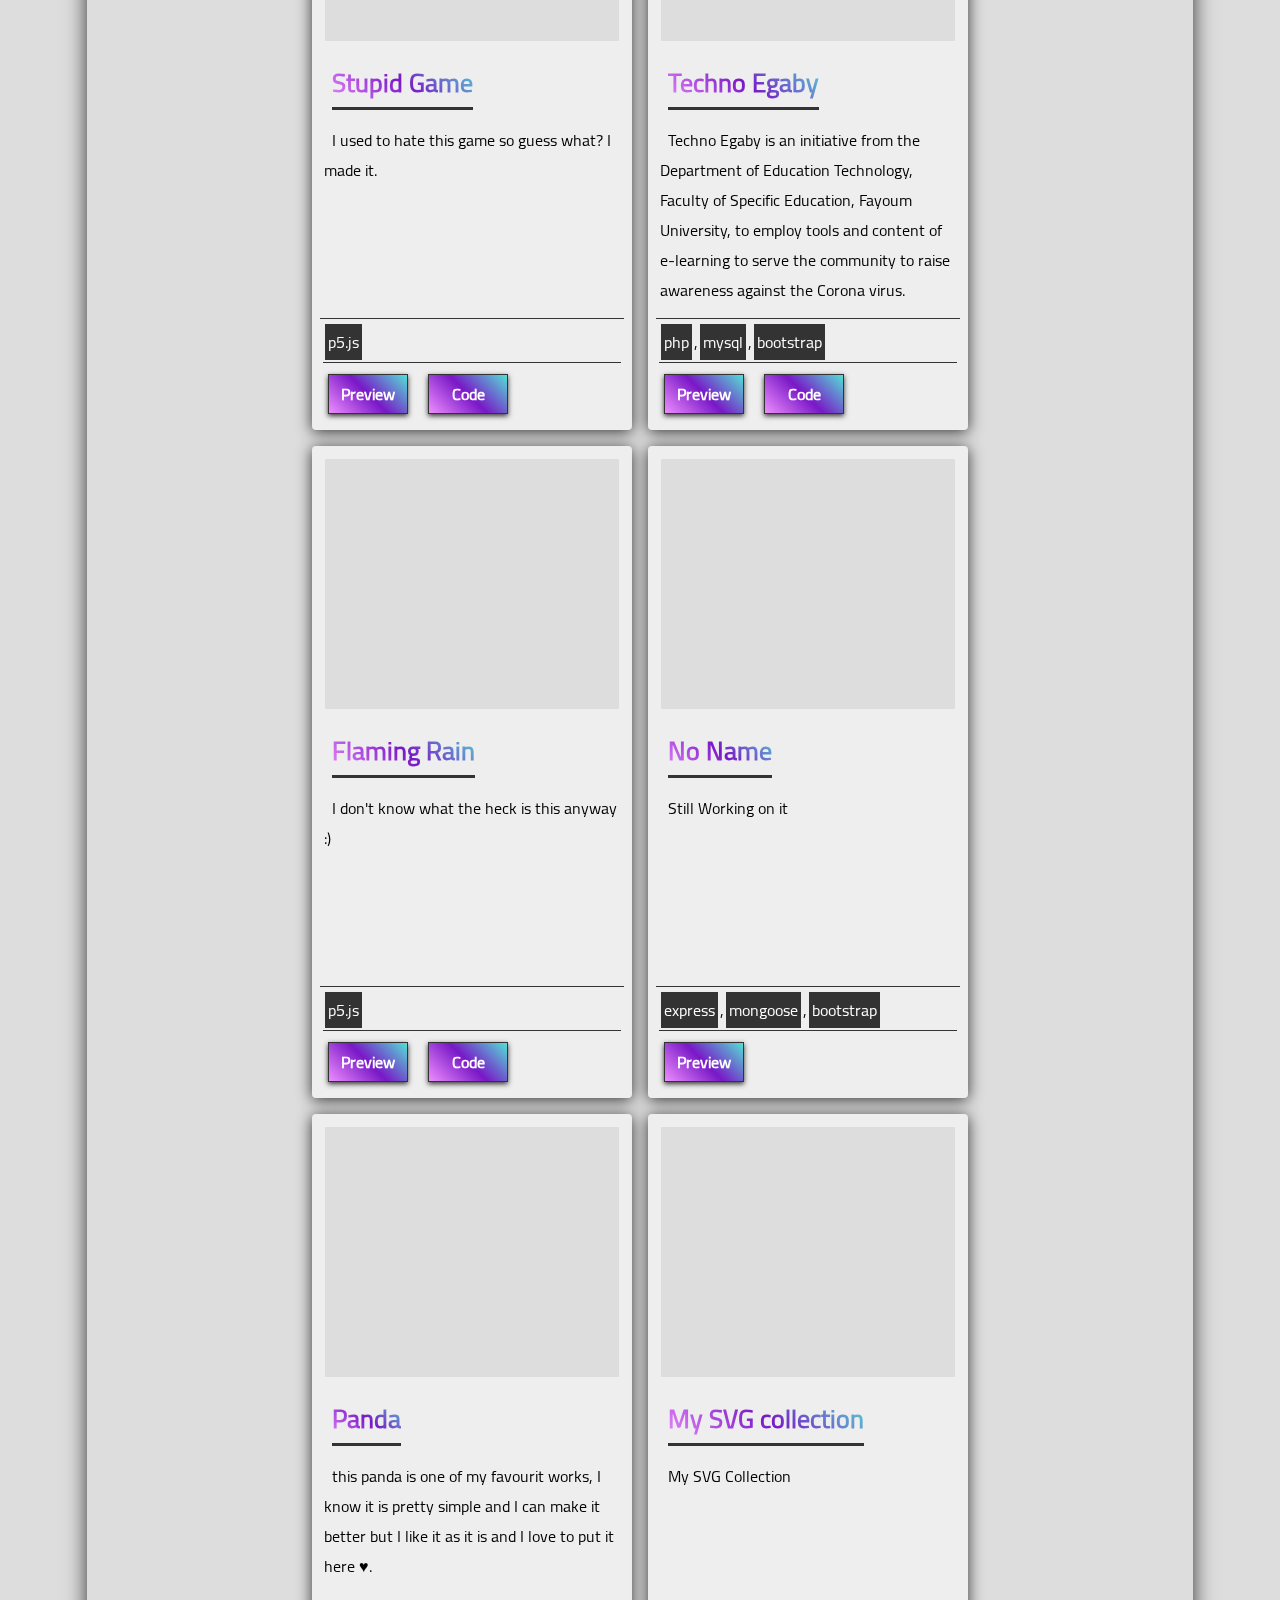
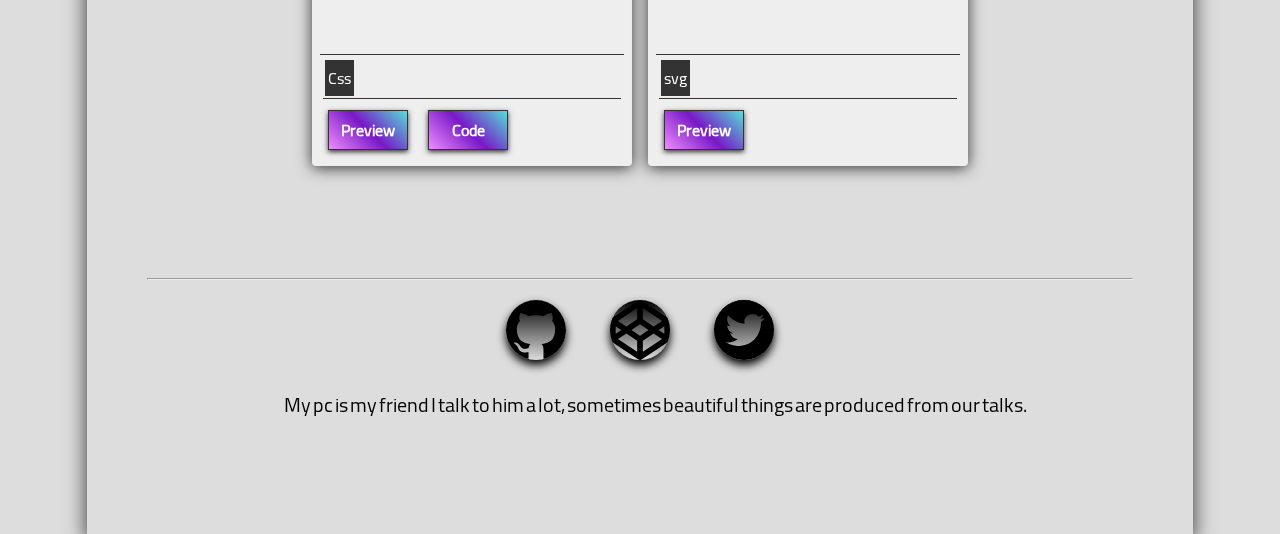
==== commit b5c1c396: "update my cv" ====
--- a/index.html
+++ b/index.html
@@ -4,8 +4,8 @@
     <meta charset="UTF-8">
     <meta name="viewport" content="width=device-width, initial-scale=1.0">
     <meta http-equiv="X-UA-Compatible" content="ie=edge">
-    <meta name="description" content="Ahmad Fathy | full stack developer - javaScript developer"/>
-    <meta name="keywords" content="ahmad fathy, ahmed fathy, programmer, developer, front end developer, back end develope, full stack developer,freelancer,free lancer ,portfolio, js, javascript, javascript deceloper" />
+    <meta name="description" content="Ahmad Fathy | full stack developer"/>
+    <meta name="keywords" content="ahmad fathy, ahmed fathy, programmer, developer, front end developer, back end developer, full stack developer,freelancer,free lancer ,portfolio, js, javascript, javascript developer" />
     <meta name="author" content="Ahmad Fathy">
     <meta property="og:image" content="images/me.jpg" />
     <link rel="icon" href="images/fav.png">
@@ -67,7 +67,7 @@
 
       <!-- WORKS -->
       <div class="section my-works-conatiner">
-        <h2 class="sub-head">WORKS</h2>
+        <h2 class="sub-head">PORTFOLIO</h2>
         <div class="show-btns">
           <button class="btn show-btn btn-colorful" id="all">All</button>
           <button class="btn show-btn" id="fullstack">Full-Stack</button>
--- a/style/main.css
+++ b/style/main.css
@@ -37,7 +37,7 @@
   display: inline-block;
   text-align: center;
   border: 1px solid var(--dark-color);
-  border-radius: 5px;
+  /*border-radius: 5px;*/
   text-decoration: none;
   font-weight: bold;
   cursor: pointer;
@@ -159,18 +159,20 @@
 }
 /* my job section */
 .my-job ul{
-    padding-top: 60px;
-}
-.my-job ul li{
-    padding: 5px;
-    padding-left: 30px;
-    position: relative;
-    list-style-type: none;
-    font-size: 26px;
-    margin: 10px auto;
-    background: var(--dark-color);
-    width: 90%;
-    color: var(--white);
+  margin-top: 60px;
+  border-left: 5px solid;
+}
+.my-job ul li {
+  padding: 5px;
+  padding-left: 30px;
+  position: relative;
+  list-style-type: none;
+  font-size: 26px;
+  margin: 10px auto 10px 0;
+  background: #f6f6f6;
+  width: 100%;
+  color: #393939;
+  box-shadow: 0 2px 5px var(--dark-color);
 }
 .my-job ul li:before{
     content: '';
@@ -204,18 +206,18 @@
 
 /* Skills section */
 .lang{
-    display: inline-block;
-    padding: 1px 8px;
-    padding-left: 30px;
-    text-align: center;
-    background: var(--dark-color);;
-    color: var(--white);
-    border-radius: 20px;
-    margin: 10px;
-    box-shadow: 0px 2px 5px var(--black);
-    font-size: 22px;
-    position: relative;
-    border: 2px solid var(--black);
+  display: inline-block;
+  padding: 1px 20px;
+  padding-left: 30px;
+  text-align: center;
+  background: #f6f6f6;
+  color: #242424;
+  /* border-radius: 20px; */
+  margin: 10px;
+  box-shadow: 0px 2px 5px var(--black);
+  font-size: 22px;
+  position: relative;
+  /* border: 2px solid var(--black);*/
 }
 .lang:after{
     content: '';
@@ -232,18 +234,18 @@
 .lang:hover:after{
     background: var(--main-gradient);
 }
-.Intermediate{
+/*.Intermediate{
   background: #444;
 }
 .little{
     background: #666;
-}
+}*/
+/*.intention{
+background: #999;
+}*/
 .sub-head3{
     font-size: 33px;
     margin: 20px;
-}
-.intention{
-    background: #999;
 }
 .my-works-conatiner{
   padding-bottom: 0;
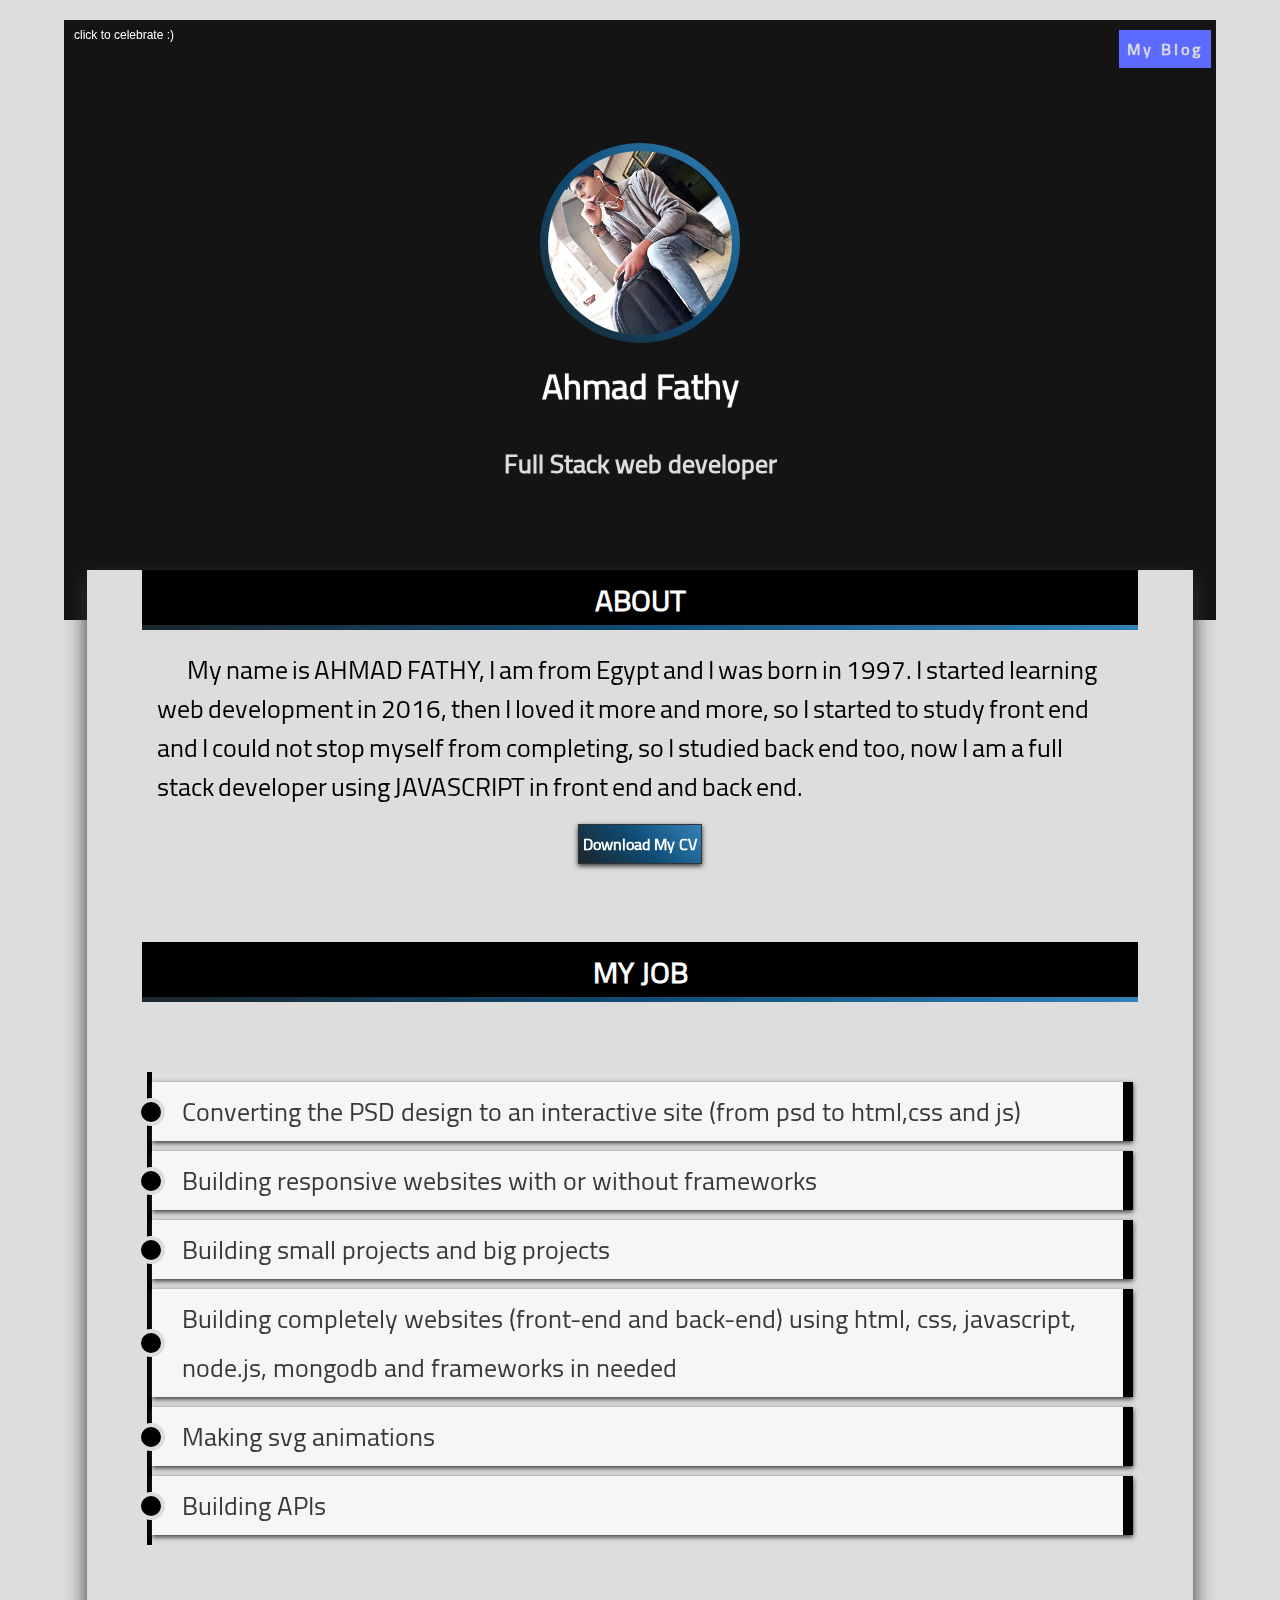
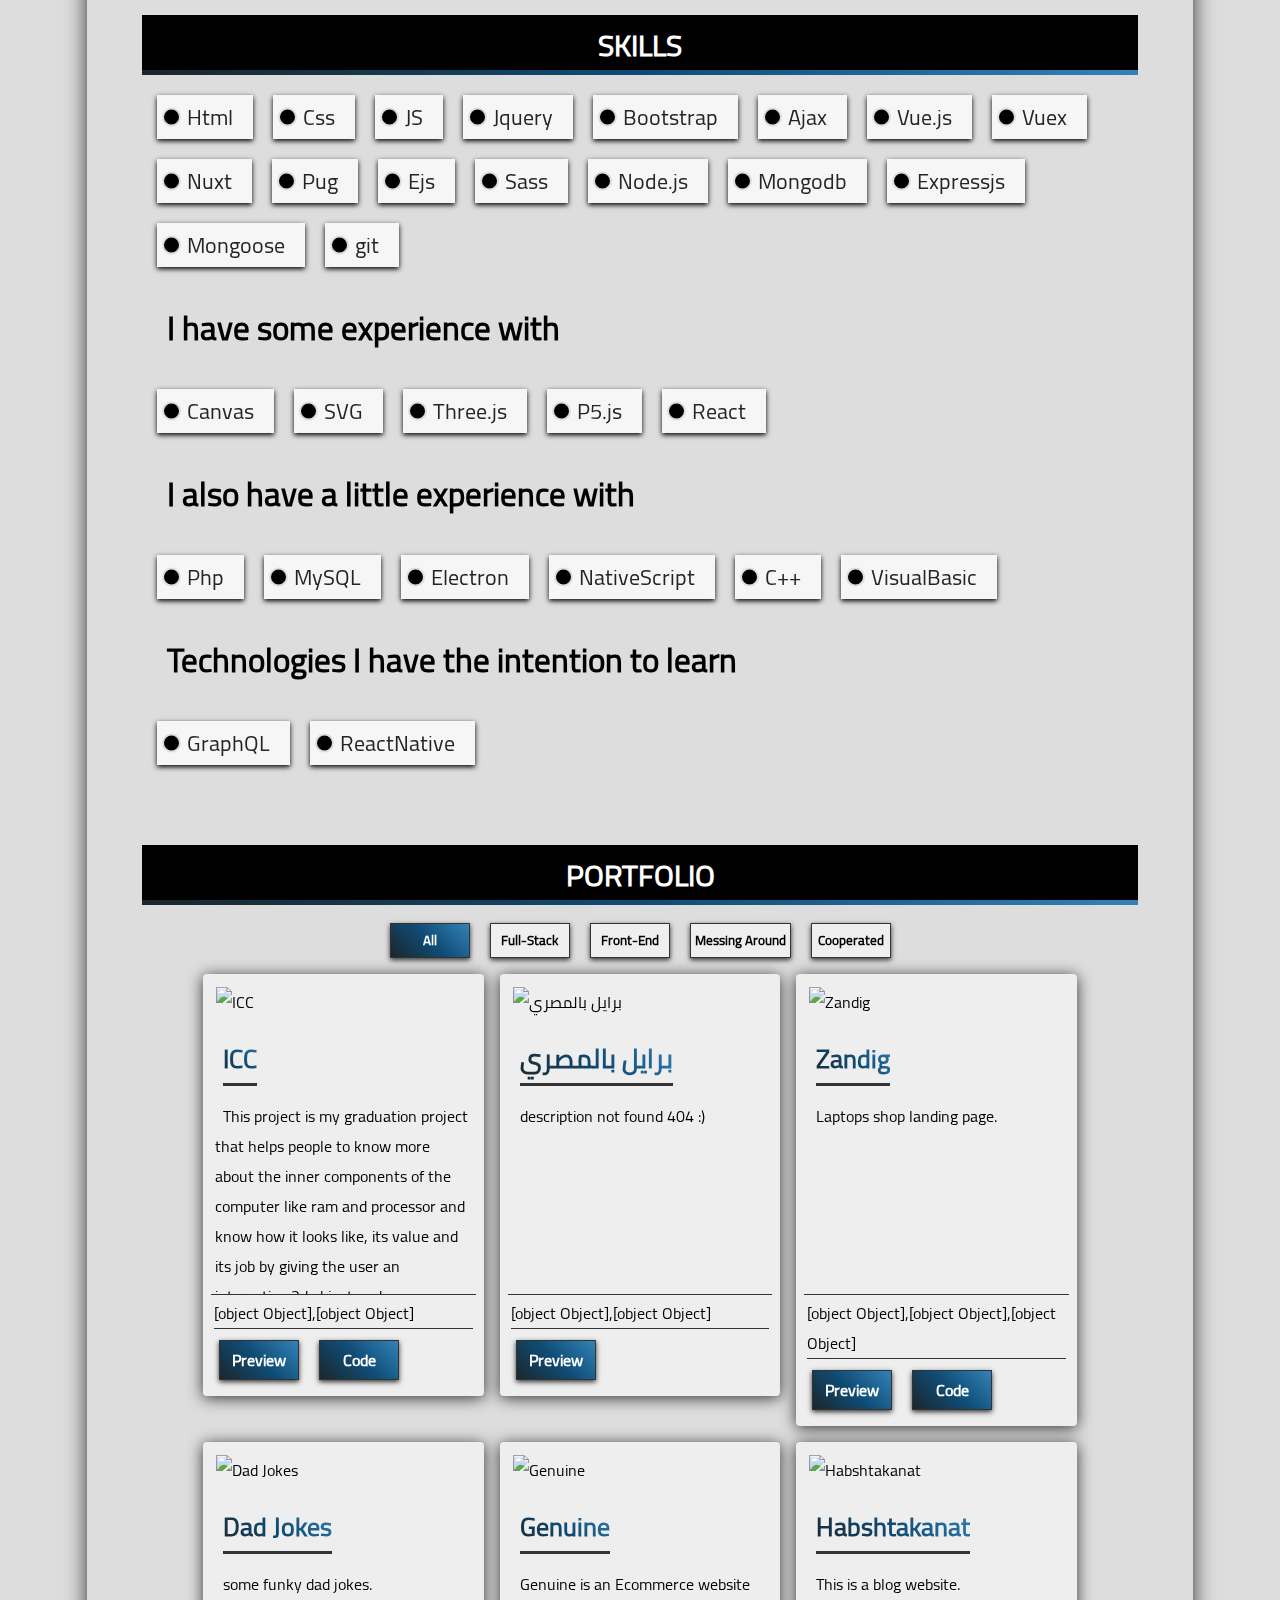
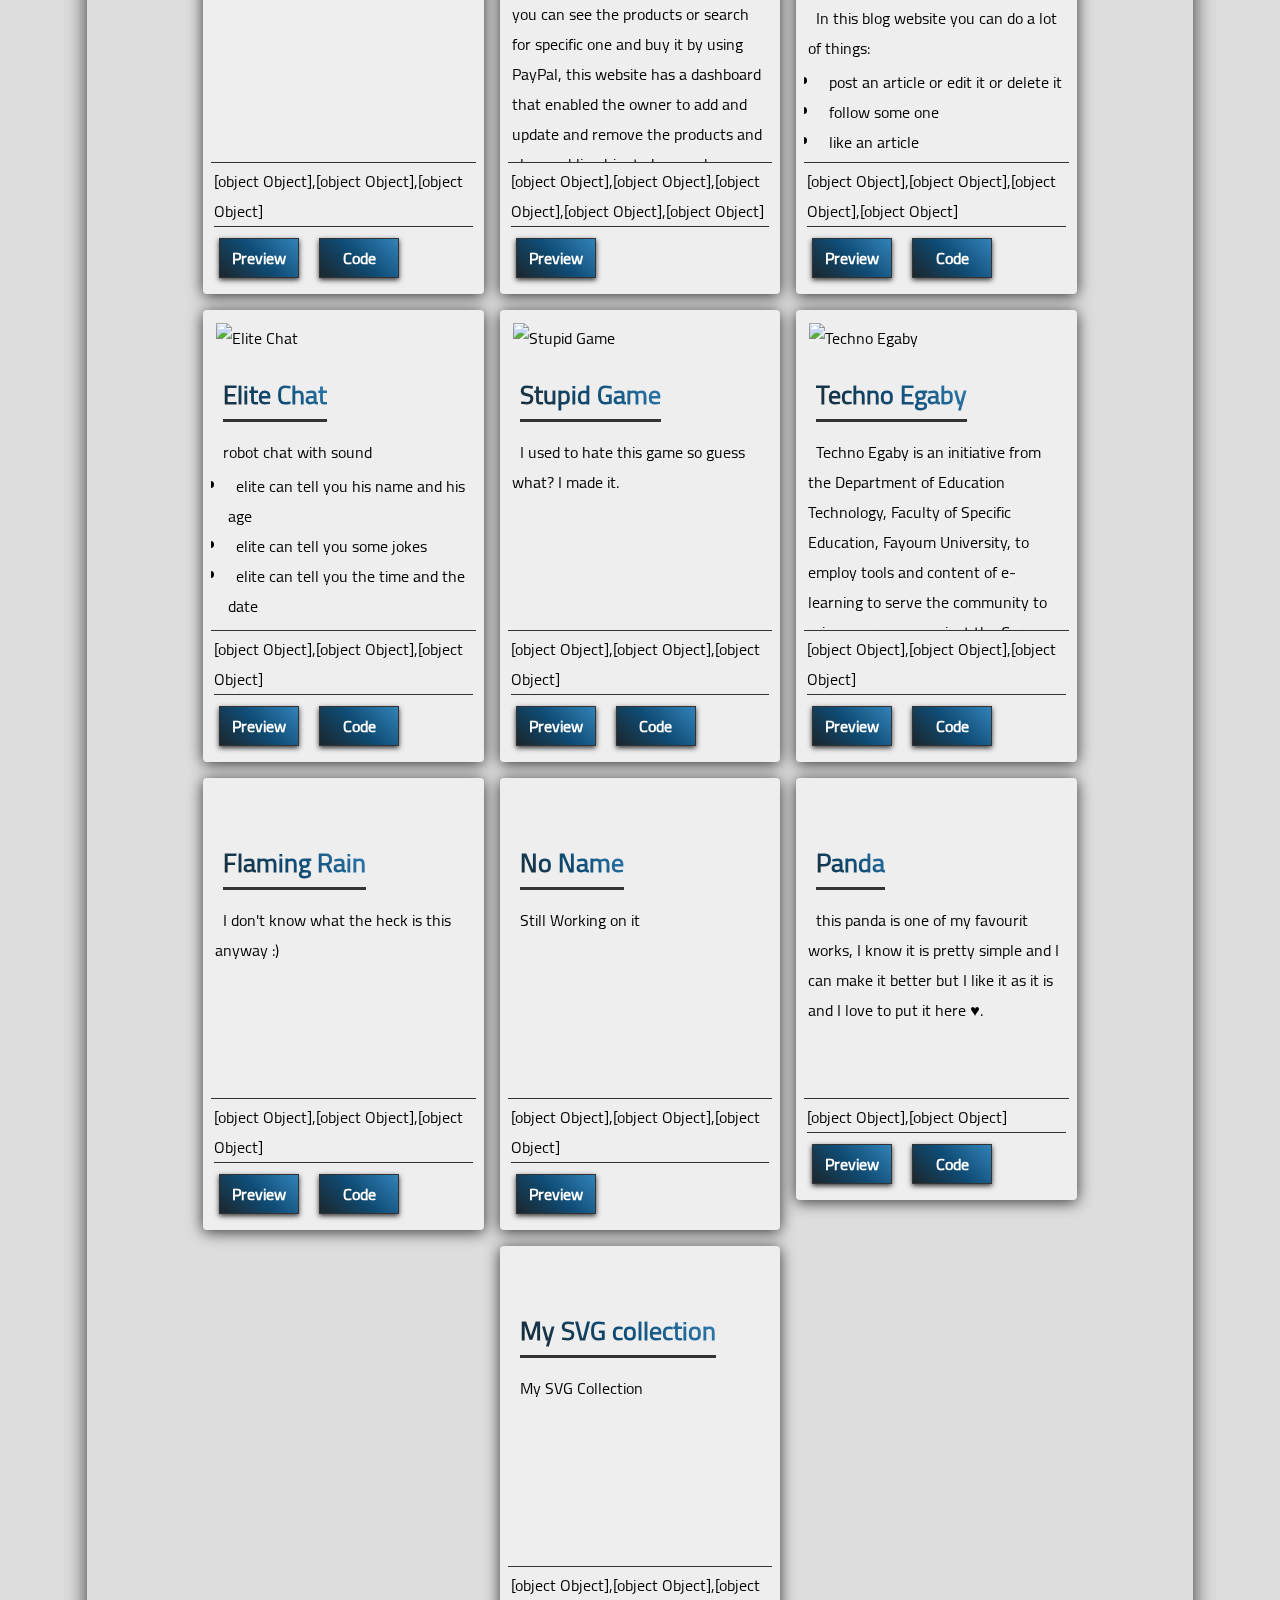
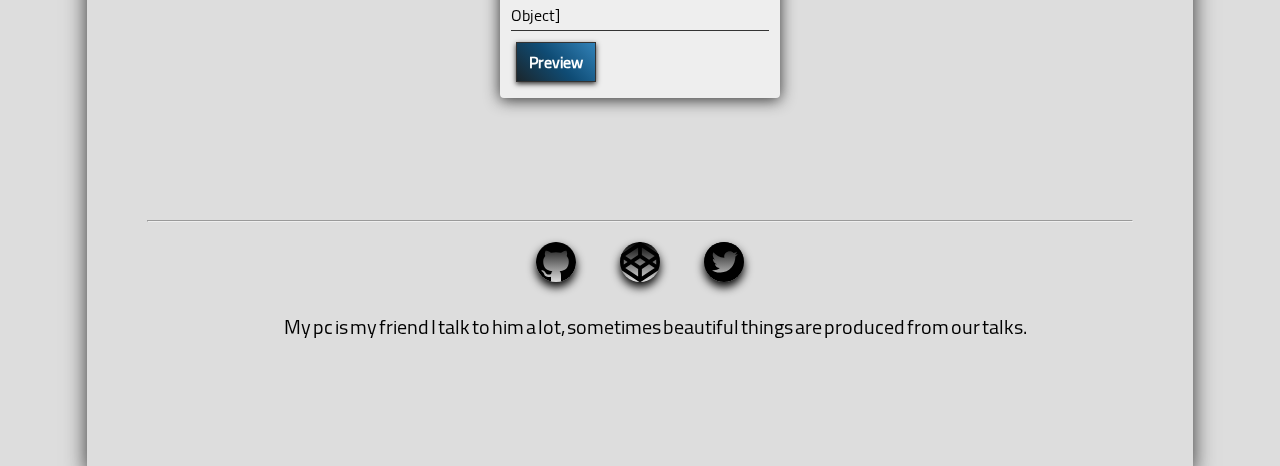
==== commit 8e61c824: "almost there :)" ====
--- a/index.html
+++ b/index.html
@@ -11,14 +11,15 @@
     <link rel="icon" href="images/fav.png">
     <!-- <link href="https://fonts.googleapis.com/css?family=El+Messiri|Nova+Flat&display=swap" rel="stylesheet"> -->
     <link rel="stylesheet" href="style/main.css">
-    <title>Ahmad Fathy | full stack developer</title>
+    <title>Ahmad Fathy | full stack web developer</title>
 </head>
 <body>
   <section class="container">
     <header class="header">
-      <img id="me" src="images/me.jpg" />
+      <a class="blog-btn" href="/blog" target="_blank" rel="noopener">My Blog</a>
+      <img aria-label="ahmad fathy's picture" id="me" src="images/me.jpg" />
       <h1 class="my-name">Ahmad Fathy</h1>
-      <h2 class="job-desc">Full Stack developer</h2>
+      <h2 class="job-desc">Full Stack web developer</h2>
     </header>
     <div class="inherit-container">
 
@@ -85,13 +86,13 @@
       <div class="section contact">
         <hr width="100%"/>
         <div class="social">
-          <a title="github" href="https://github.com/ahmadfathy97" target="_blank" rel="noopener">
+          <a aria-label="github link" title="github" href="https://github.com/ahmadfathy97" target="_blank" rel="noopener">
             <img src="images/github.svg" alt="github">
           </a>
-          <a title="codepen" href="https://codepen.io/ahmadfathy" target="_blank" rel="noopener">
+          <a aria-label="codepen link" title="codepen" href="https://codepen.io/ahmadfathy" target="_blank" rel="noopener">
             <img src="images/codepen.svg" alt="codepen">
           </a>
-          <a title="twitter" href="https://twitter.com/ahmad_fathy97" target="_blank" rel="noopener">
+          <a aria-label="twitter link" title="twitter" href="https://twitter.com/ahmad_fathy97" target="_blank" rel="noopener">
             <img src="images/twitter.svg" alt="twitter">
           </a>
         </div>
--- a/style/main.css
+++ b/style/main.css
@@ -1,6 +1,7 @@
 *{padding:0;margin:0;box-sizing: border-box;transition: all .8s ease;font-family: 'Cairo', sans-serif;}
 :root{
   --main-gradient: linear-gradient(45deg,rgb(237, 141, 254),rgb(121, 24, 199),rgb(84, 223, 214));
+  --main-gradient: linear-gradient(45deg, #1b262c, #0f4c75, #3282b8);
   /*
   --main-gradient: linear-gradient(45deg,#ed8dfe,#7918c7,#54dfd6);
   //linear-gradient(45deg,#ff0,#0ff,#f0f)
@@ -66,6 +67,8 @@
     align-items: center;
     justify-content: center;
     flex-direction: column;
+    background: url('../images/section-bg.png') no-repeat fixed 50% 50%;
+    background-size: 80% 100%;
 }
 .sub-head{
     padding: 2px;
@@ -98,7 +101,21 @@
     font-size: 20px;
 }
 /****************************************/
-
+.blog-btn{
+  position: absolute;
+  top: 10px;
+  right: 5px;
+  background: #5d6aff;
+  color: #ddd;
+  padding: .25rem .5rem;
+  text-decoration: none;
+  letter-spacing: 3px;
+  font-weight: 700;
+  transition: background 0s ease
+}
+.blog-btn:hover{
+  background: #6e6eff;
+}
 .container{
     width: 90%;
     margin: 20px auto 50px;
@@ -254,11 +271,14 @@
 /* my work section*/
 .my-works{
   display: flex;
-  align-items: center;justify-content: center;flex-wrap: wrap;
+  align-items: flex-start;justify-content: center;flex-wrap: wrap;
+  width: 100%
 }
 .my-works .work{
-  width: 320px;
+  width: calc(100%/3 - 3rem);
   margin: .5rem;
+  min-width: 280px;
+  max-width: 400px;
   padding: .5rem;
   border-radius: 4px;
   box-shadow: 0px 2px 15px var(--dark-color);
@@ -270,7 +290,7 @@
   overflow: hidden;
   /*background: var(--main-gradient)*/
 }
-.my-works .work img{
+.my-works .work img.cover{
   background: var(--light-color);
   display: block;
   width: 100%;
@@ -279,7 +299,7 @@
   cursor: pointer;
   transition: all .3s ease;
 }
-.my-works .work img:hover{
+.my-works .work img.cover:hover{
   transform: scale(1.5,1.5);
 }
 .my-works .work h3{
@@ -310,14 +330,58 @@
   margin: 3px;
   border-bottom: 1px solid var(--dark-color);
 }
-.my-works .work .languages span{
+.my-works .work .languages .used-lang{
   display: inline-block;
+  margin: .5rem;
+  position: relative;
+  width: 40px;
+  height: 40px;
+  filter: drop-shadow(0 0 5px #000);
+}
+.my-works .work .languages .used-lang img{
+  background: #fff !important;
+  border-radius: 5px;
+  position: absolute;
+  padding: .25rem;
+  width: 100%;
+  height: 100%;
+  object-fit: cover;
+}
+.my-works .work .languages .used-lang:after {
+  content: attr(title);
+  position: absolute;
+  top: calc(-105% - 10px);
+  left: 50%;
+  transform: translate(-50%, 0);
+  width: 0;
   background: var(--dark-color);
-  color: var(--white);
-  padding: 3px;
-  margin: 2px
-}
-
+  color: var(--light-color);
+  overflow: hidden;
+  text-align: center;
+  z-index: 9999;
+}
+
+.my-works .work .languages .used-lang:hover::after{
+  width: auto;
+  min-width: 120px;
+  padding: .25rem;
+  border-radius: 5px;
+}
+.my-works .work .languages .used-lang::before{
+  content: '';
+  position: absolute;
+  top: -15px;
+  left: 50%;
+  width: 0;
+  height: 0;
+  border: 10px solid transparent;
+  border-top-color: var(--dark-color);
+  transform: translate(-50%, 0);
+  display: none;
+}
+.my-works .work .languages .used-lang:hover::before{
+  display: block;
+}
 /* contact section */
 .contact{
     padding-top: 0;
@@ -325,8 +389,8 @@
 }
 .social a{
     border-radius: 50%;
-    width: 60px;
-    height: 60px;
+    width: 40px;
+    height: 40px;
     text-decoration: none;
     display: inline-block;
     margin: 20px;
@@ -349,7 +413,7 @@
     display: none;
     position: fixed;
     top: 0;left: 0;
-    background: linear-gradient(45deg,rgba(237, 141, 254,.95),rgba(121, 24, 199,.95),rgba(84, 223, 214,.95));
+    background: linear-gradient(45deg, #1b262c, #0f4c75, #3282b8);
     width: 100%;
     height: 100vh;
     justify-content: center;
@@ -394,7 +458,7 @@
   align-items: center;
   justify-content: center;
   flex-direction: column;
-  background: var(--black);
+  background: #222;
   transition: all 0s ease;
 }
 .loader{
@@ -417,7 +481,7 @@
   width: 90%;
   height: 90%;
   border-radius: 50%;
-  background: var(--black);
+  background: #222;
   animation: loadAf 3s linear infinite;
 }
 .disable{
@@ -438,19 +502,31 @@
     height:0;
     opacity: 0;
     margin:0;
-    padding: 0
+    padding: 0;
+    min-width:0;
+    max-width: 0;
   }
 }
 
 @media(max-width: 1200px){
-    .container{
-        width: 100%;
-        margin: 0;
-    }
-    .overlay img{
-        width: 90%;
-        height: 90%;
-    }
+  .container{
+    width: 100%;
+    margin: 0;
+  }
+  .overlay img{
+    width: 90%;
+    height: 90%;
+  }
+}
+@media(max-width: 1056px){
+  .my-works .work{
+    width: calc(100%/2 - 2rem)
+  }
+}
+@media(max-width: 714px){
+  .my-works .work{
+    width: calc(100% - 2rem)
+  }
 }
 @font-face {
   font-family: Cairo;
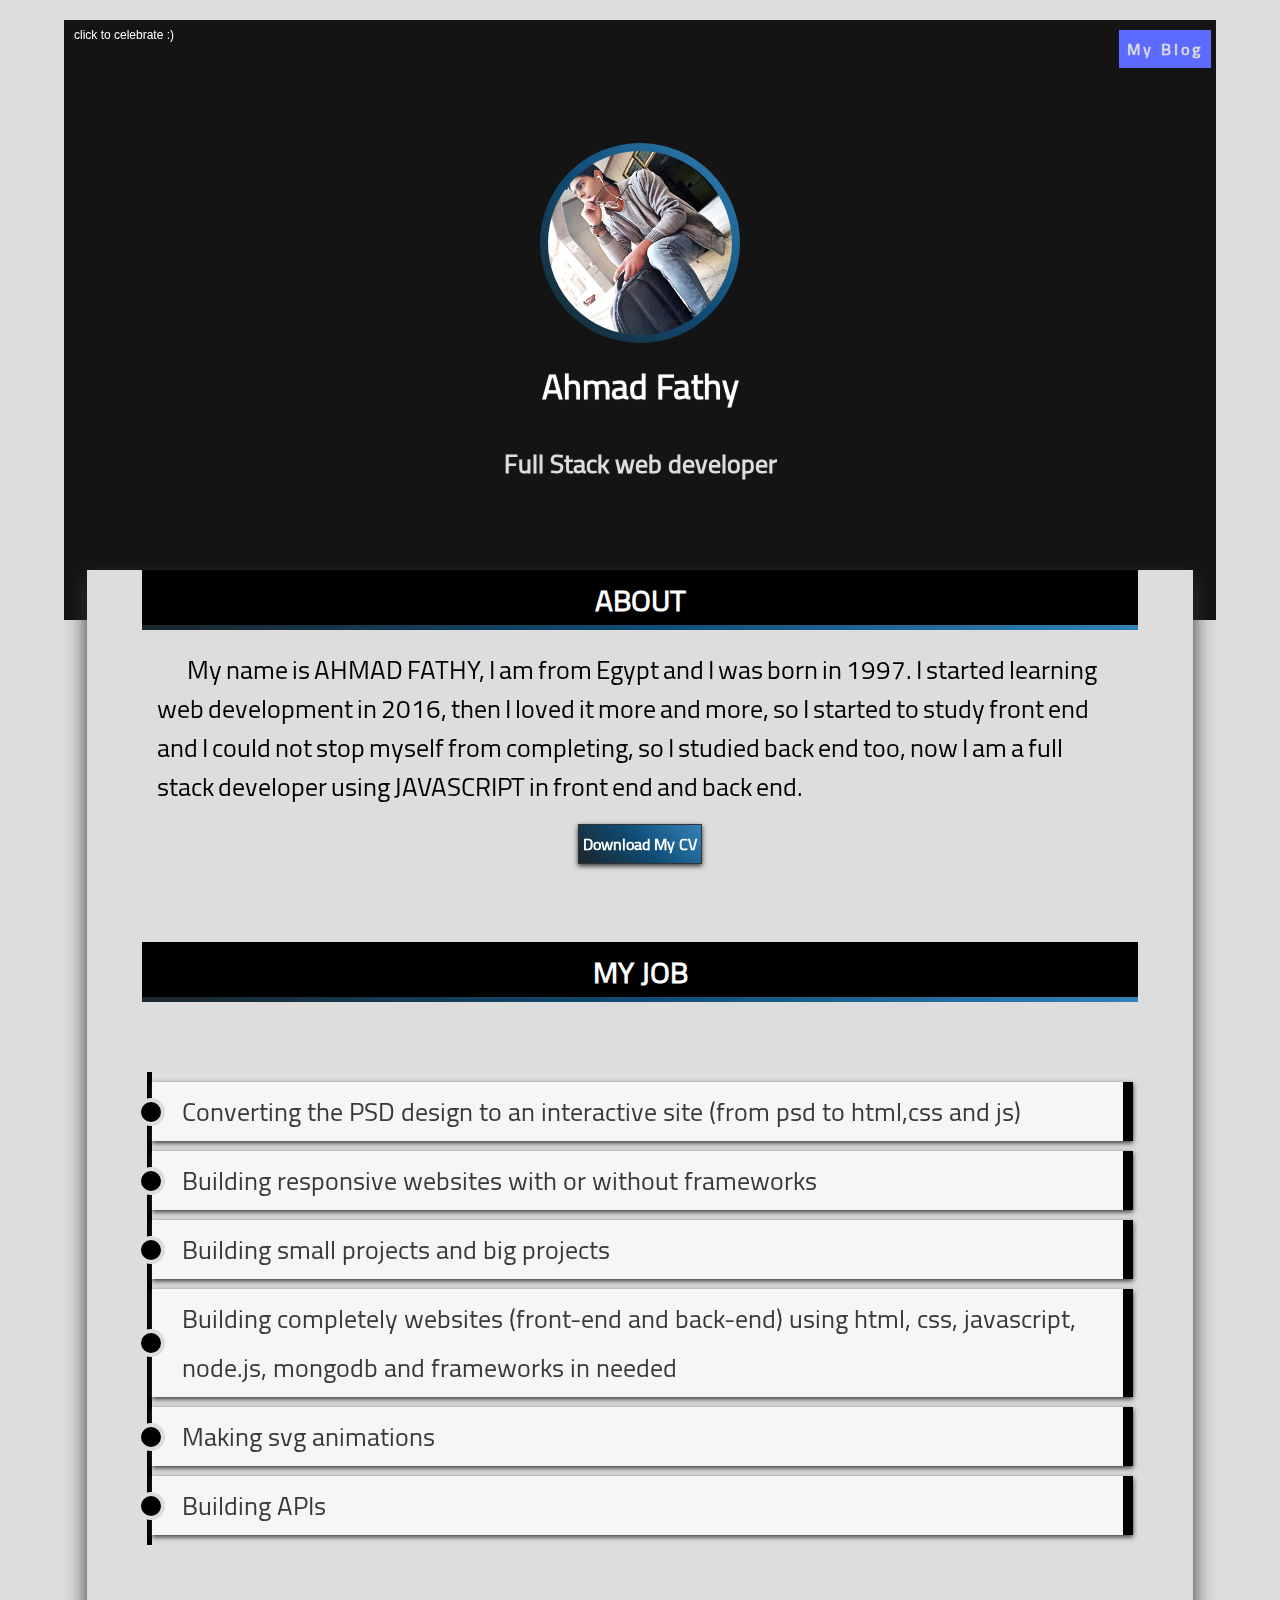
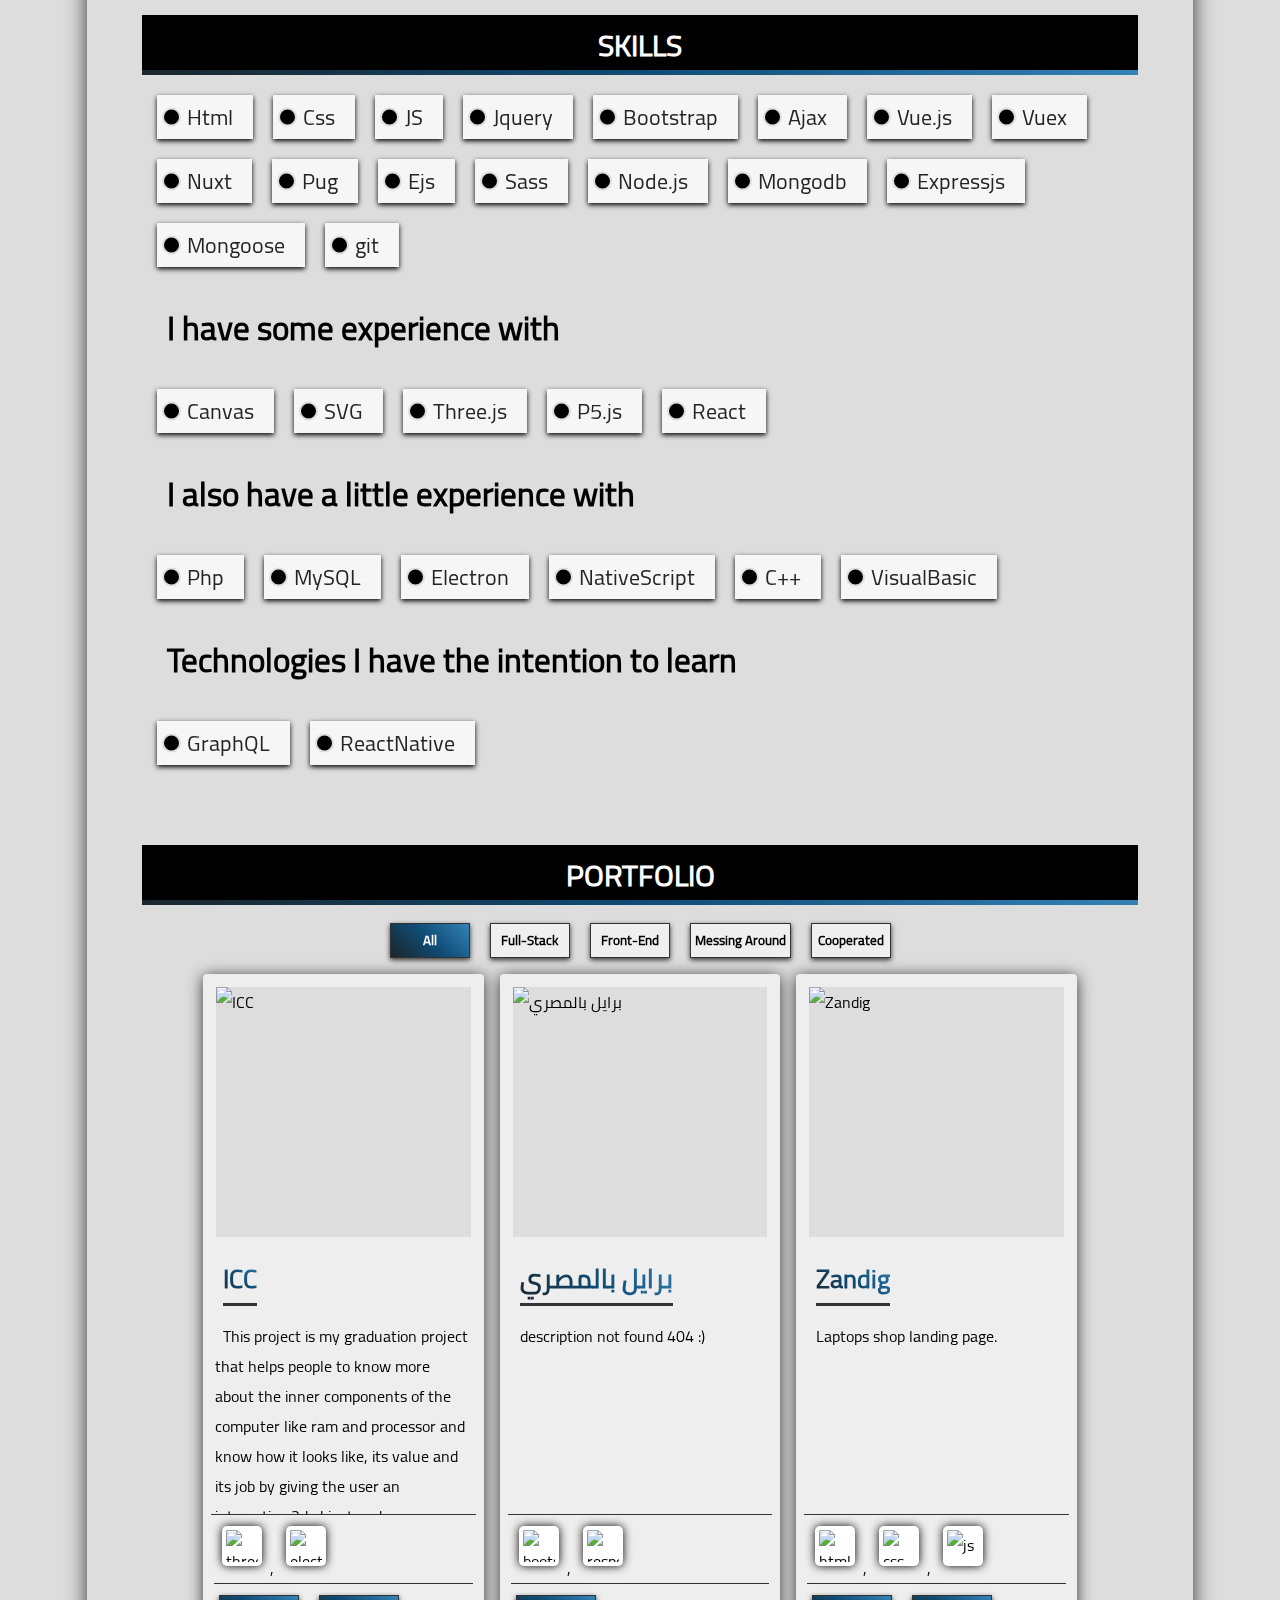
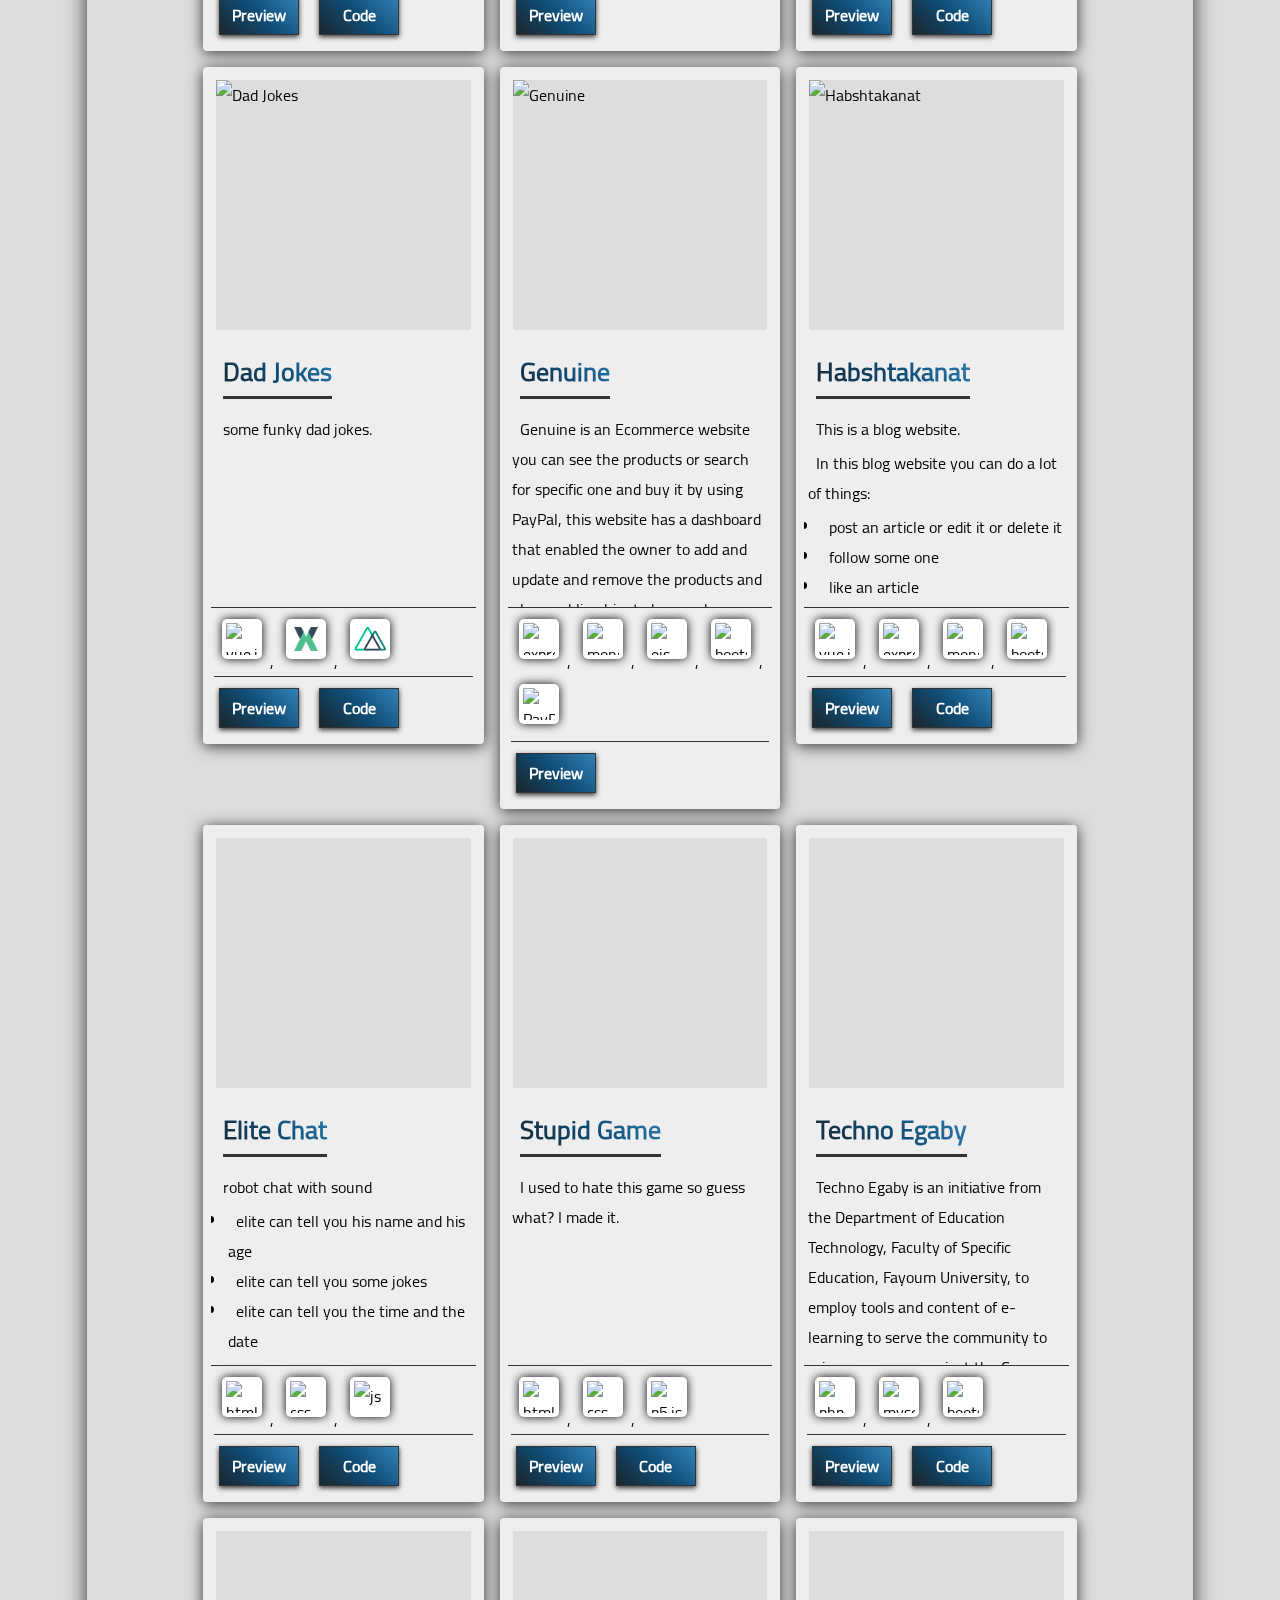
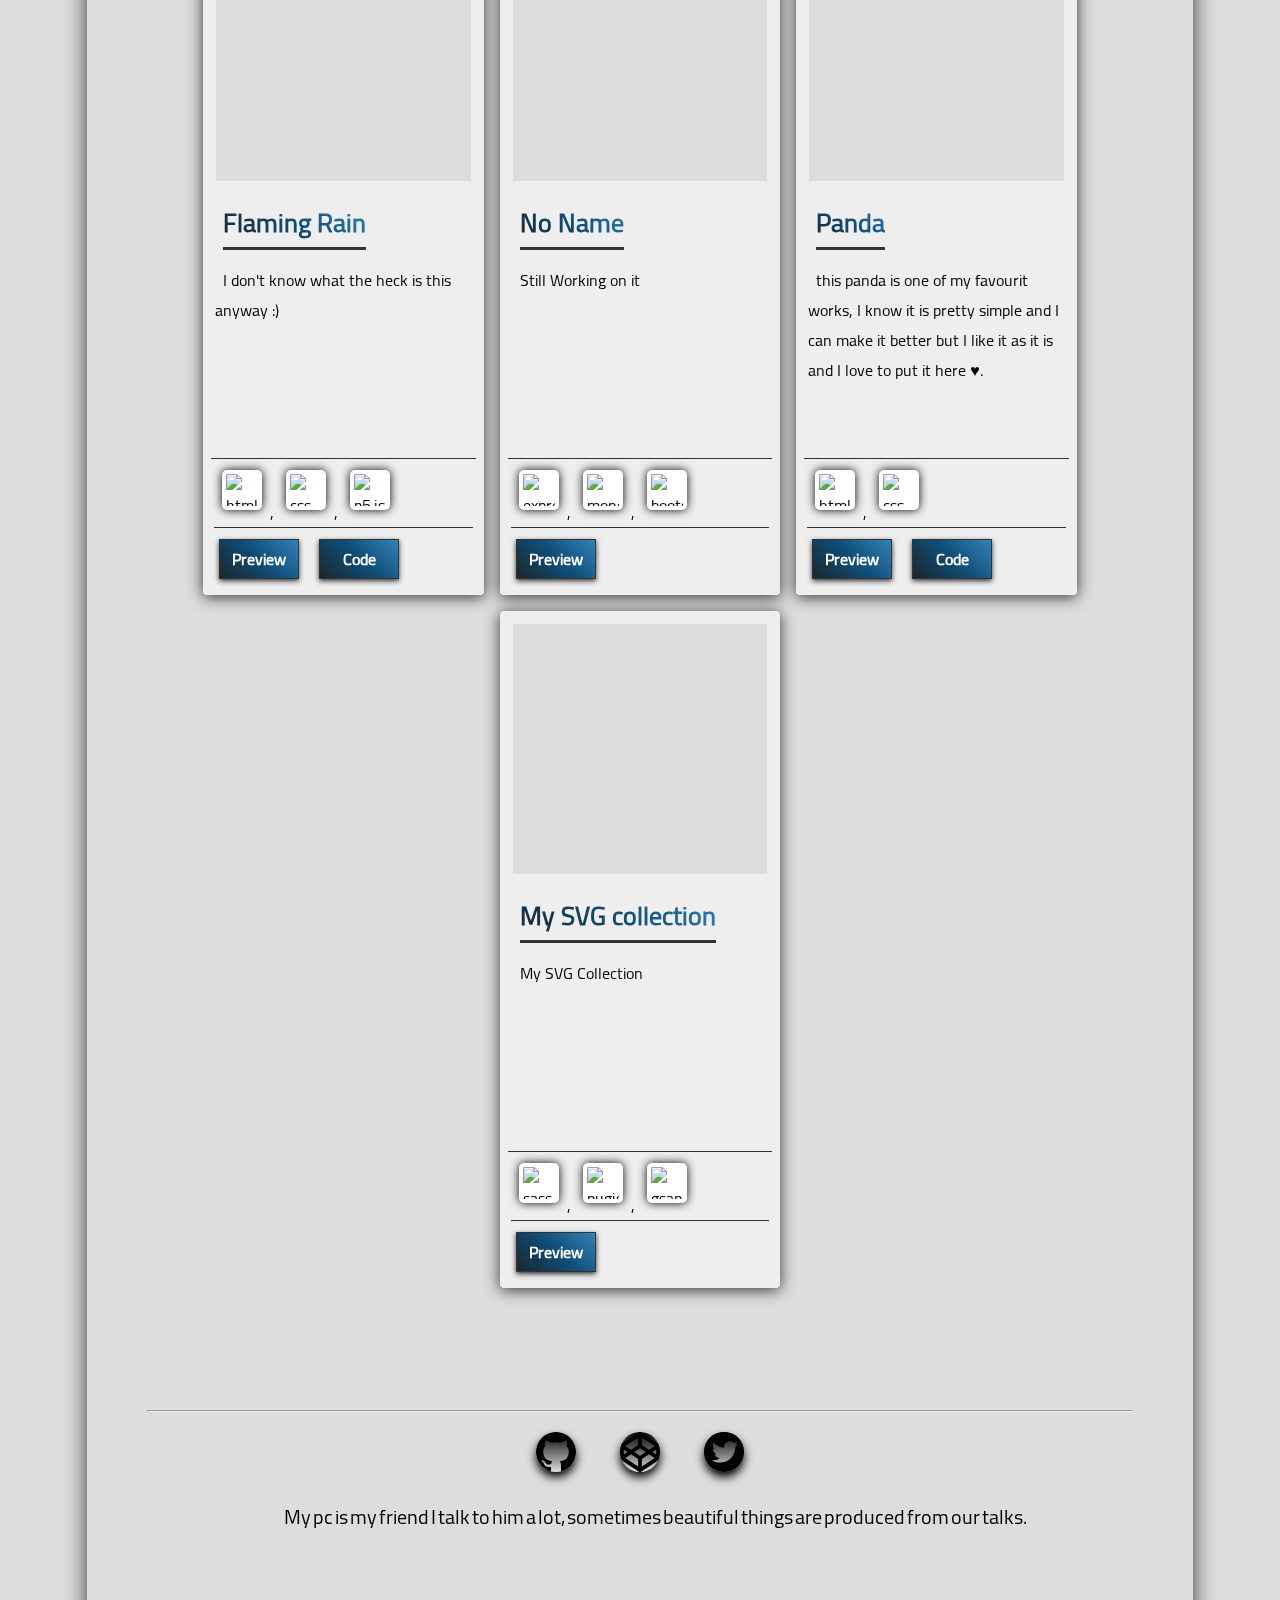
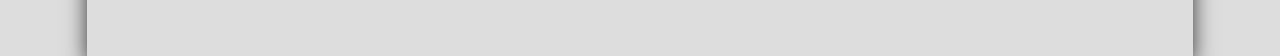
==== commit 22222f5e: "added twitter card" ====
--- a/index.html
+++ b/index.html
@@ -4,11 +4,17 @@
     <meta charset="UTF-8">
     <meta name="viewport" content="width=device-width, initial-scale=1.0">
     <meta http-equiv="X-UA-Compatible" content="ie=edge">
-    <meta name="description" content="Ahmad Fathy | full stack developer"/>
+    <meta name="description" content="Ahmad Fathy | full stack Web developer"/>
     <meta name="keywords" content="ahmad fathy, ahmed fathy, programmer, developer, front end developer, back end developer, full stack developer,freelancer,free lancer ,portfolio, js, javascript, javascript developer" />
     <meta name="author" content="Ahmad Fathy">
     <meta property="og:image" content="images/me.jpg" />
     <link rel="icon" href="images/fav.png">
+    <meta name="twitter:card" content="summary" />
+    <meta name="twitter:site" content="@ahmad_fathy97" />
+    <meta name="twitter:title" content="Ahmad Fathy | full stack Web developer" />
+    <meta name="twitter:description" content="Ahmad Fathy | full stack Web developer" />
+    <meta name="twitter:image" content="images/fav.png" />
+
     <!-- <link href="https://fonts.googleapis.com/css?family=El+Messiri|Nova+Flat&display=swap" rel="stylesheet"> -->
     <link rel="stylesheet" href="style/main.css">
     <title>Ahmad Fathy | full stack web developer</title>
@@ -16,8 +22,8 @@
 <body>
   <section class="container">
     <header class="header">
-      <a class="blog-btn" href="/blog" target="_blank" rel="noopener">My Blog</a>
-      <img aria-label="ahmad fathy's picture" id="me" src="images/me.jpg" />
+      <a aria-label="my blog" class="blog-btn" href="/blog" target="_blank" rel="noopener">My Blog</a>
+      <img aria-label="ahmad fathy's picture" alt="Ahmad Fathy" tabindex=0 role="graphic" id="me" src="images/me.jpg" />
       <h1 class="my-name">Ahmad Fathy</h1>
       <h2 class="job-desc">Full Stack web developer</h2>
     </header>
@@ -104,7 +110,7 @@
   </section>
 
   <section id="overlay" class="overlay">
-      <span id="overlay-close">X</span>
+      <span id="overlay-close" aria-label="close">X</span>
       <img id="overlay-background"/>
   </section>
   <section class="loading">
